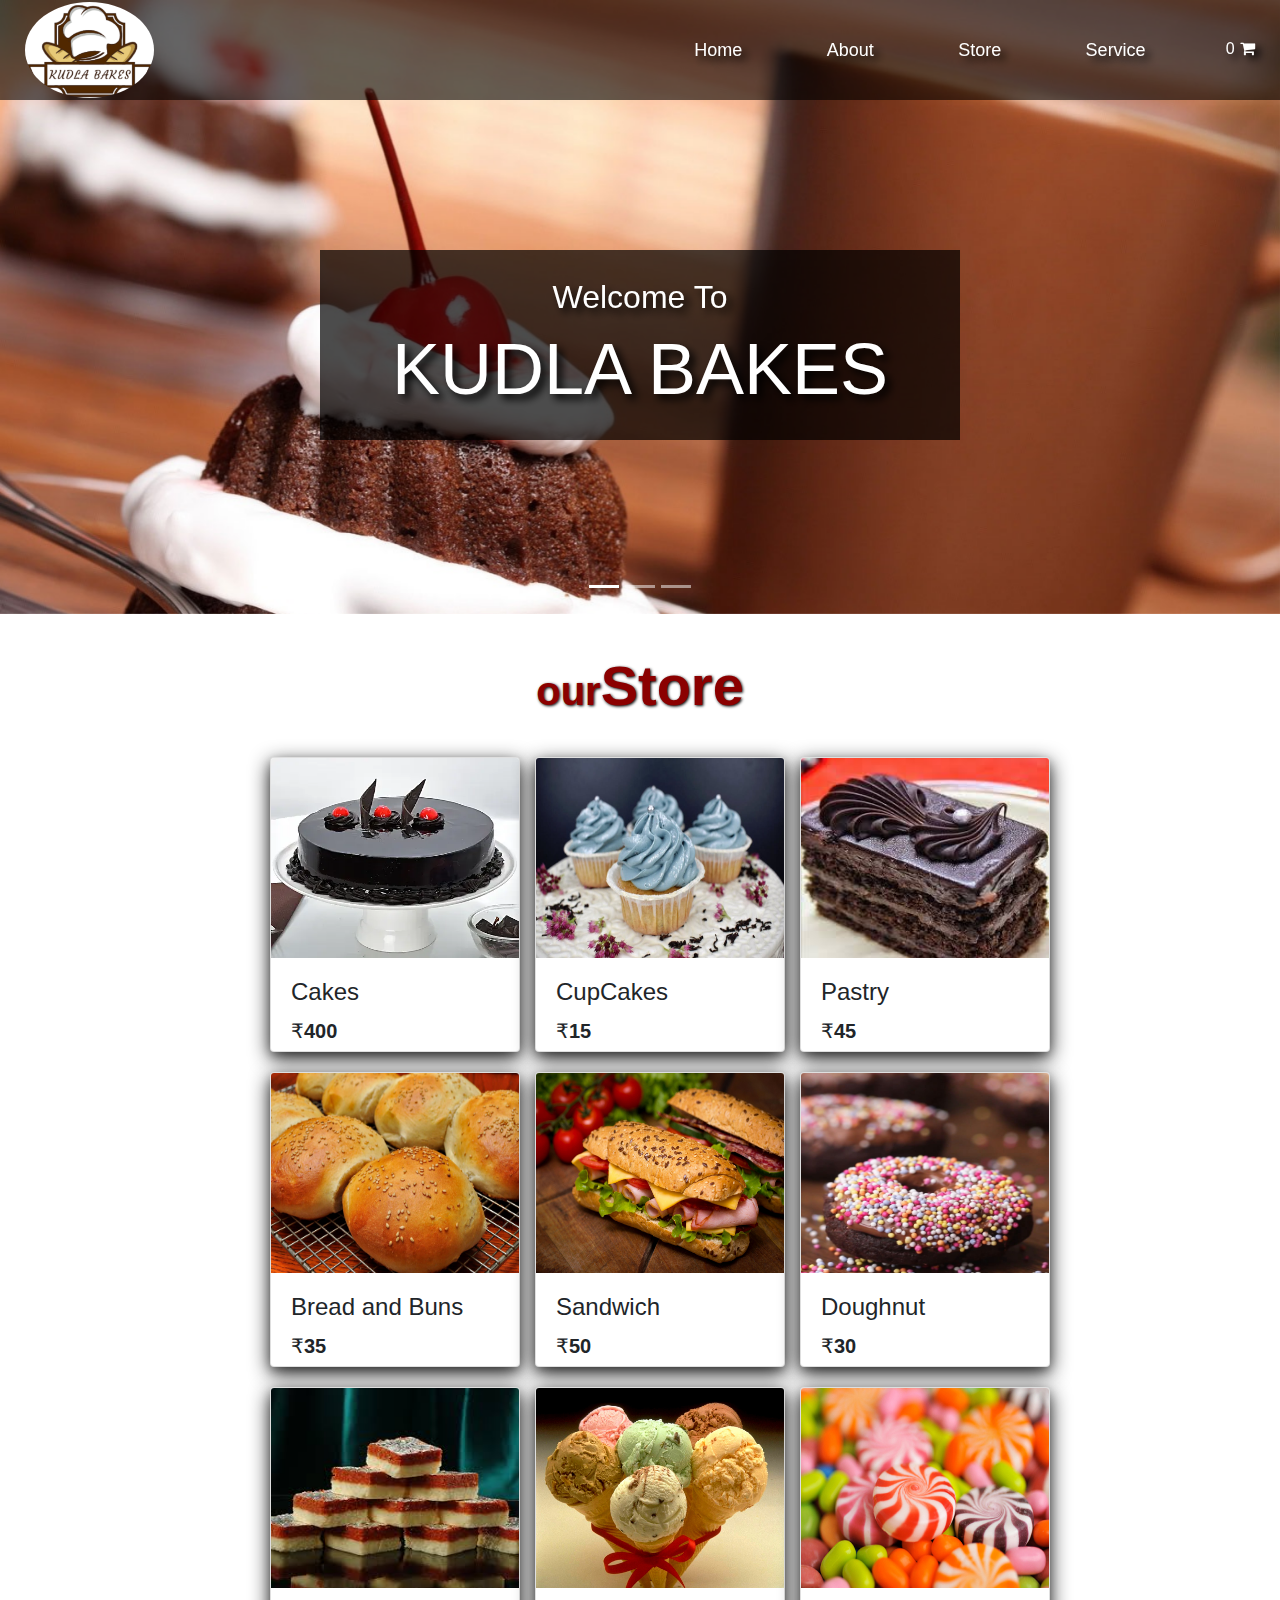
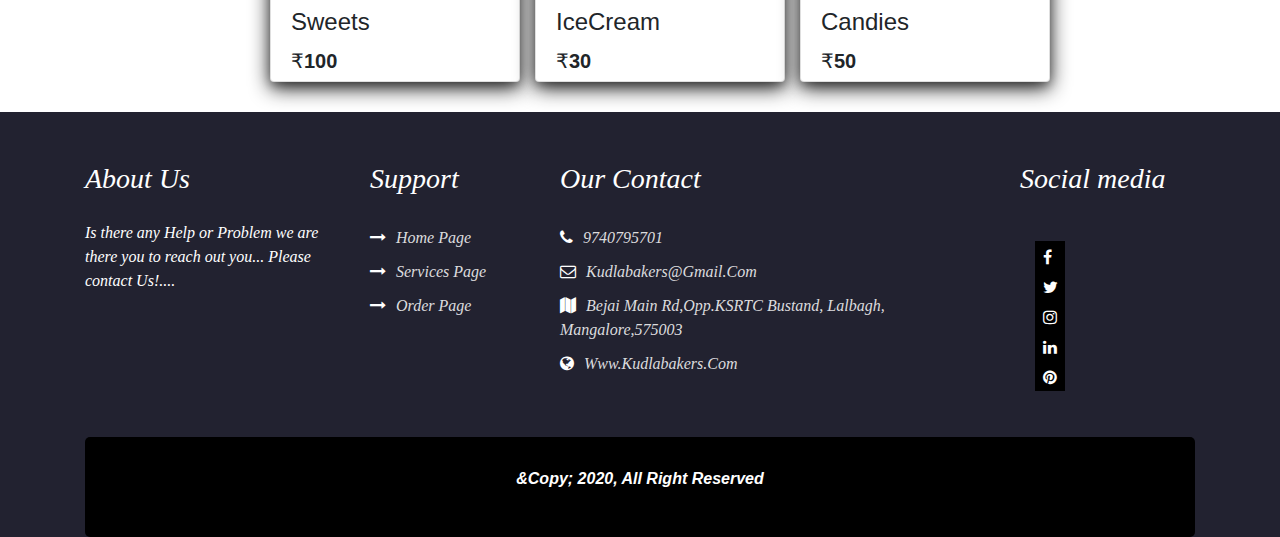
==== index.html @ 856de40d "Update index.html" ====
<!DOCTYPE html>
<html lang="en">
<head>
    <meta charset="UTF-8">
    <meta name="viewport" content="width=device-width, initial-scale=1.0">
    <meta http-equiv="X-UA-Compatible" content="ie=edge">
   <!-- <link rel="stylesheet" href="https://maxcdn.bootstrapcdn.com/bootstrap/4.0.0/css/bootstrap.min.css" >-->
    <link rel="stylesheet" href="https://stackpath.bootstrapcdn.com/bootstrap/4.4.1/css/bootstrap.min.css">
        <link rel="stylesheet" href="https://stackpath.bootstrapcdn.com/font-awesome/4.7.0/css/font-awesome.min.css">
        <link rel="stylesheet" href="  https://cdnjs.cloudflare.com/ajax/libs/animate.css/3.7.2/animate.css">
        
<!-- <link rel="stylesheet" href="style.css">-->
    <link rel="stylesheet" href="css/styles.css" type="text/css">
    <title>FoodCart</title>
</head>
<body>
  

 <div><!--main div-->
         
   <!-- Homepage -->
      <!--carousel slides-->
      <div id="main" class="carousel slide" data-ride="carousel">
        
        <!-- Indicators -->
          <ul class="carousel-indicators">
             <li data-target="#main" data-slide-to="0" class="active"></li>
             <li data-target="#main" data-slide-to="1"></li>
             <li data-target="#main" data-slide-to="2"></li>
         </ul>
        <!--End of Indicator-->

       <!-- The slideshow -->
          <div class="carousel-inner">
              <div class="carousel-item active banner slides bg1"></div>
              <div class="carousel-item banner slides bg2"></div>            
              <div class="carousel-item banner slides bg3"></div>
          </div>
       <!--End of slides-->
     

 
         <!--Header-->
         <div class="col-md-12 navheader"  >
          <header class="header">
            <nav class="navbar navbar-style">
              <div class="container-fluid">
                <div class="navbar-header">
                  <a href=""><img class="logo rounded-circle" src="img/header/Cupcake.png"></a>
                </div>
                <ul class="nav navbar-nav navbar-right navbar-fixed-top">
                  <li><a href="index.html" class="justify-btn">Home</a>
                    <a href="about.html" class="justify-btn" >About</a>
                    <a href="#order" class="justify-btn">Store</a>
                    <a href="service.html" class="justify-btn" >Service</a>
                    <div id="cart-info" class="cart-info " style="float: right;">
                      <p ><span id="item-count" class="justify-cart">0</span><span class="cart-info__icon">&nbsp;<i class="fa fa-shopping-cart" style="padding-right: 10px;"></i></span>
                    </div>
                   </li>
                </ul>
              </div>
            </nav>
          </header>
    </div>
 <!--end of Header-->

       <!--carousel capption-->
          <div class="main-text col-md-12"  >
                <h1><small>Welcome  To </small></h1>
              <h3 class="display-3">KUDLA BAKES</h3>
          </div>
       <!--end of carousel caption-->

      </div>
   <!--End of carousel-->
   <!-- Cart-->
<div id="carti" class="carti" >
    
    
    <!-- cart total -->
    <div class="cart-total-container d-flex justify-content-around text-capitalize mt-5" >
    <h5>Total</h5>
    <h5> ₹ <strong id="cart-total" class="font-weight-bold">0.00</strong> </h5>
    </div>
    <!--end cart total -->
    <!-- cart buttons -->
    <div class="cart-buttons-container mt-3 d-flex justify-content-between">
    <a href="#" id="clear-cart" class="btn btn-outline-secondary btn-black text-uppercase">clear cart</a>
    <a href="#" class="btn btn-outline-secondary text-uppercase btn-pink">checkout</a>
    </div>
    <!--end of  cart buttons -->

</div>
<!-- End Cart-->
 <!--Homepage Ends-->

 <div class="container-fluid" id="order">
    <h1 class="bodyTxt">our<strong class="display-4 bodyTxt">Store</strong></h1><!--head-->               
   <div class="row justify"><!--service buttons-->
           <!-- <div class="justify-btn"><a href="#" class="btn btn-outline-dark text-uppercase ">all</a></div>
           <div class="justify-btn"><a href="#" class="btn btn-outline-dark text-uppercase ">Cakes</a></div>
           <div class="justify-btn"><a href="#" class="btn btn-outline-dark text-uppercase ">CupCakes</a></div>
           <div class="justify-btn"><a href="#" class="btn btn-outline-dark text-uppercase ">Sweets</a></div>
           <div class="justify-btn"><a href="#" class="btn btn-outline-dark text-uppercase ">Doughnuts</a></div> -->
   </div><!--end of service buttons-->
    
   <div class="justify-card ">
   <!--service cards Row 1-->
   <div class="row cardRow ">
       <div class="col-sm-4"><!--card 1-->
       <div class="card cardSize" data-toggle="modal" data-target="#cake">
           <img class="card-img-top card-img-size" src="img/truffle.jpg" alt="Card image">
           <div class="card-body">
             <h4 class="card-title">Cakes</h4>
             
             <h5 class="store-item-value">₹<strong id="store-item-price" class="font-weight-bold">400</strong></h5>
             <!-- <span class="btn store-item-icon" style="font-size:36px"> 
                <i class="fa fa-shopping-cart"></i>
              </span> -->
            </div>
         </div>
       </div>
       
       <div class="col-sm-4"><!--card 2-->
           <div class="card cardSize" data-toggle="modal" data-target="#cupcake">
               <img class="card-img-top card-img-size" src="img/cupcake.jpeg" alt="Card image">
               <div class="card-body">
                 <h4 class="card-title">CupCakes</h4>
                 <h5 class="store-item-value">₹<strong id="store-item-price" class="font-weight-bold">15</strong></h5>
                 <!-- <span class="btn store-item-icon" style="font-size:36px"> 
                    <i class="fa fa-shopping-cart"></i>
                  </span> -->
               </div>
             </div>
           </div>

           <div class="col-sm-4"><!--card 3-->
               <div class="card cardSize" data-toggle="modal" data-target="#pastry" >
                   <img class="card-img-top card-img-size" src="img/pastry.jpg" alt="Card image">
                   <div class="card-body">
                     <h4 class="card-title">Pastry</h4>
                     <h5 class="store-item-value">₹<strong id="store-item-price" class="font-weight-bold">45</strong></h5>
                     <!-- <span class="store-item-icon" style="font-size:36px"> 
                        <i class="fa fa-shopping-cart"></i>
                      </span> -->
                    </div>
                 </div>
               </div>

     </div><!--end of 1 st row -->
   
     <div class="row cardRow"><!--second Row-->
       <div class="col-sm-4"><!--card 1-->
       <div class="card cardSize" data-toggle="modal" data-target="#bread">
           <img class="card-img-top card-img-size" src="img/bread.jpg" alt="Card image">
           <div class="card-body">
             <h4 class="card-title">Bread and Buns</h4>
             <h5 class="store-item-value">₹<strong id="store-item-price" class="font-weight-bold">35</strong></h5>
             <!-- <span class="store-item-icon" style="font-size:36px"> 
                <i class="fa fa-shopping-cart"></i>
              </span> -->
            </div>
         </div>
       </div>
       
       <div class="col-sm-4"><!--card 2-->
           <div class="card cardSize" data-toggle="modal" data-target="#sandwich">
               <img class="card-img-top card-img-size" src="img/sandwich.jpg" alt="Card image" >
               <div class="card-body">
                 <h4 class="card-title">Sandwich</h4>
                 <h5 class="store-item-value">₹<strong id="store-item-price" class="font-weight-bold">50</strong></h5>
                 <!-- <span class="store-item-icon" style="font-size:36px"> 
                    <i class="fa fa-shopping-cart"></i>
                  </span> -->
               </div>
             </div>
           </div>

           <div class="col-sm-4"><!--card 3-->
               <div class="card cardSize" data-toggle="modal" data-target="#doughnut">
                   <img class="card-img-top card-img-size" src="img/Doughnut.jpg" alt="Card image">
                   <div class="card-body">
                     <h4 class="card-title">Doughnut</h4>
                     <h5 class="store-item-value">₹<strong id="store-item-price" class="font-weight-bold">30</strong></h5>
                     <!-- <span class="store-item-icon" style="font-size:36px"> 
                        <i class="fa fa-shopping-cart"></i>
                      </span> -->
                    </div>
                 </div>
               </div>

     </div><!--end of second row -->

     <div class="row cardRow"><!--Third Row-->
       <div class="col-sm-4 " ><!--card 1-->
       <div class="card cardSize" data-toggle="modal" data-target="#sweet">
           <img class="card-img-top card-img-size" src="img/sweet.jpg" alt="Card image">
           <div class="card-body">
             <h4 class="card-title">Sweets</h4>
             <h5 class="store-item-value">₹<strong id="store-item-price" class="font-weight-bold">100</strong></h5>
             <!-- <span class="store-item-icon" style="font-size:36px"> 
                <i class="fa fa-shopping-cart"></i>
              </span> -->
            </div>
         </div>
       </div>
       
       <div class="col-sm-4"><!--card 2-->
           <div class="card cardSize" data-toggle="modal" data-target="#icecream">
               <img class="card-img-top card-img-size" src="img/icecream.jpg" alt="Card image" >
               <div class="card-body">
                 <h4 class="card-title">IceCream</h4>
                 <h5 class="store-item-value">₹<strong id="store-item-price" class="font-weight-bold">30</strong></h5>
                 <!-- <span class="store-item-icon" style="font-size:36px"> 
                    <i class="fa fa-shopping-cart"></i>
                  </span> -->
               </div>
             </div>
           </div>

           <div class="col-sm-4"><!--card 3-->
               <div class="card cardSize" data-toggle="modal" data-target="#candy">
                   <img class="card-img-top card-img-size" src="img/candy.jpg" alt="Card image">
                   <div class="card-body">
                     <h4 class="card-title">Candies</h4>
                     <h5 class="store-item-value">₹<strong id="store-item-price" class="font-weight-bold">50</strong></h5>
                     <!-- <span class="store-item-icon" style="font-size:36px"> 
                        <i class="fa fa-shopping-cart"></i>
                      </span> -->
                    </div>
                 </div>
               </div>

     </div><!--end of third row -->

   </div> <!--Cards main div-->
</div>
        
 
  <!--Popup Models-->
 <!-- The Modal Cacke-->
 <div class="modal" id="cake">
    <div class="modal-dialog">
     <div class="modal-content">
     
       <!-- Modal Header -->
       <div class="modal-header">
         <h4 class="modal-title">Cakes</h4>
         <button type="button" class="close" data-dismiss="modal">&times;</button>
       </div>
       
       <!-- Modal body -->
       <div class="modal-body">
        
        <div class="split right">
           
          <div class="centered">
            
                <img src="img/truffle.jpg" id="one">
            
            <h4 class="card-title">Cakes</h4>
            <h5 class="store-item-value">₹<strong id="" class="font-weight-bold store-item-price">400</strong></h5>
            <div><b id="desc">Descriptions:</b><br><br>
                 <b>Product Details:</b><br>
                   <b>Cake Flavour-</b> Truffle<br>
                         <b>Shape- </b>Round<br>
                       <b>Serves- </b>4-6 People<br>
                     <b>Size- </b>6 inches in Diameter<br><br><br>
                     <b id="note">Please Note:</b>
 
                       The cake stand, cutlery & accessories used in the image are only for representation purposes. They are not delivered with the cake.
                         This cake is hand delivered in a good quality cardboard box.
                 <br><br>
                     <b>AVAILABILITY:</b><br> In stock
                 <br><br>
                 </div>
            <button id="cart" class="btn btn-info btn-block">Add to Cart   <i class="fa fa-shopping-cart" id="shopping"></i>    
                   </button><br>
 
 
             </div>
         </div>
       </div>
       
       <!-- Modal footer -->
       <div class="modal-footer">
         <button type="button" class="btn btn-danger" data-dismiss="modal">Close</button>
       </div>
       
     </div>
   </div>
 </div>
 <!--Model Cake ends-->        
 
 <!-- The Modal cupCacke-->
 <div class="modal" id="cupcake">
   <div class="modal-dialog">
     <div class="modal-content">
     
       <!-- Modal Header -->
       <div class="modal-header">
         <h4 class="modal-title">Cakes</h4>
         <button type="button" class="close" data-dismiss="modal">&times;</button>
       </div>
       
       <!-- Modal body -->
       <div class="modal-body">
         
                <div class="split right">
                   <div class="centered">
                    <img src="img/cupcake.jpeg" id="one">
                    <h4 class="card-title">CupCakes</h4>
                    <h5 class="store-item-value">₹<strong id="store-item-price" class="font-weight-bold">15</strong></h5>
                    <b id="desc">Descriptions:</b><br><br>
                       <b>Product Details:</b><br>
                       <b> Flavour-</b> Chocolate<br>
                       <b>Type of Cupcakes- </b>Cream<br>
                       <b>Quantity- </b>6 Cupcakes<br>
                       <b>Shape- </b>Round
                      
                       <br><br>
                       <b>AVAILABILITY:</b><br> In stock
                       <br><br>
                        <button id="cart" class="btn btn-info btn-block">Add to Cart   <i class="fa fa-shopping-cart" id="shopping"></i>    
                       </button><br>
                 </div>
               </div>
       </div>
       <!-- Modal footer -->
       <div class="modal-footer">
         <button type="button" class="btn btn-danger" data-dismiss="modal">Close</button>
       </div>
       
     </div>
   </div>
 </div>
 <!--cupCake Model ends-->  
 
 <!-- The Modal pastry-->
 <div class="modal" id="pastry">
   <div class="modal-dialog">
    <div class="modal-content">
    
      <!-- Modal Header -->
      <div class="modal-header">
        <h4 class="modal-title">PASTRY</h4>
        <button type="button" class="close" data-dismiss="modal">&times;</button>
      </div>
      
      <!-- Modal body -->
      <div class="modal-body">
               <div class="centered">
                   
                </div>
                <div class="split right">
                   <div class="centered">
                    <img src="img/pastry.jpg" id="one">
                    <h4 class="card-title">Pastry</h4>
                    <h5 class="store-item-value">₹<strong id="store-item-price" class="font-weight-bold">45</strong></h5>
                    <b id="desc">Descriptions:</b><br><br>
                       <b>Product Details:</b><br>
                       <b> Flavour-</b> Chocolate<br>
 
 
 
                       <b id="note">Please Note:</b>
 
                       The cake stand, cutlery & accessories used in the image are only for representation purposes. They are not delivered with the cake.
                       This cake is hand delivered in a good quality cardboard box.
                       <br><br>
                       <b>AVAILABILITY:</b><br> In stock
                       <br><br>
                        <button id="cart" class="btn btn-info btn-block" >Add to Cart   <i class="fa fa-shopping-cart" id="shopping"></i>    
                       </button><br>
                 </div>
               </div>
         </div>
      
      <!-- Modal footer -->
      <div class="modal-footer">
        <button type="button" class="btn btn-danger" data-dismiss="modal">Close</button>
      </div>
      
    </div>
  </div>
 </div>
 <!--Model pastry ends-->     
 
 <!-- The Modal bread-->
 <div class="modal" id="bread">
   <div class="modal-dialog">
    <div class="modal-content">
    
      <!-- Modal Header -->
      <div class="modal-header">
        <h4 class="modal-title">Bread and Bun</h4>
        <button type="button" class="close" data-dismiss="modal">&times;</button>
      </div>
      
      <!-- Modal body -->
      <div class="modal-body">
     
        <div class="split right">
           <div class="centered">
             
             <img src="img/bread.jpg" id="one">
                  <h4 class="card-title">Bread and Buns</h4>
             <h5 class="store-item-value">₹<strong id="store-item-price" class="font-weight-bold">35</strong></h5>
                <b id="desc">Descriptions:</b><br><br>
                 <b>Product Details:</b><br></p>
 
                  <p>Soft, vaguely sweet and golden-yellow from the butter and egg, these simple buns are perfect for burgers, but also fine for any kind of sandwich.</p>
                 <br><br>
                 <b>AVAILABILITY:</b><br> In stock
                 <br><br>
                  <button id="cart" class="btn btn-info btn-block" >Add to Cart   <i class="fa fa-shopping-cart" id="shopping"></i>    
                 </button><br>
 
 
             </div>
         </div>
      </div>
      
      <!-- Modal footer -->
      <div class="modal-footer">
        <button type="button" class="btn btn-danger" data-dismiss="modal">Close</button>
      </div>
      
    </div>
  </div>
 </div>
 <!--Model Bread ends-->     
 
 <!-- The Modal Sandwich-->
 <div class="modal" id="sandwich">
   <div class="modal-dialog">
    <div class="modal-content">
    
      <!-- Modal Header -->
      <div class="modal-header">
        <h4 class="modal-title">Sandwich</h4>
        <button type="button" class="close" data-dismiss="modal">&times;</button>
      </div>
      
      <!-- Modal body -->
      <div class="modal-body">
     
        <div class="split right">
           <div class="centered">
            <img src="img/sandwich.jpg" id="one">
            <h4 class="card-title">Sandwich</h4>
                 <h5 class="store-item-value">₹<strong id="store-item-price" class="font-weight-bold">50</strong></h5>
        
            <b id="desc">Descriptions:</b><br><br>
                     <b>Product Details:</b><br>
                     
                     It can be made on a griddle or tawa. It is more healthier because it contains chees and vegitables.
                     <br><br>
                     <b>AVAILABILITY:</b><br> In stock
                     <br><br>
                      <button id="cart" class="btn btn-info btn-block">Add to Cart   <i class="fa fa-shopping-cart" id="shopping"></i>    
                     </button><br>
 
             </div>
           </div>
         </div>
      
      <!-- Modal footer -->
      <div class="modal-footer">
        <button type="button" class="btn btn-danger" data-dismiss="modal">Close</button>
      </div>
      
    </div>
  </div>
 </div>
 <!--Model sandwich ends-->     
 
 <!-- The Modal Doughnut-->
 <div class="modal" id="doughnut">
   <div class="modal-dialog">
    <div class="modal-content">
    
      <!-- Modal Header -->
      <div class="modal-header">
        <h4 class="modal-title">Doughnuts</h4>
        <button type="button" class="close" data-dismiss="modal">&times;</button>
      </div>
      
      <!-- Modal body -->
      <div class="modal-body">
       
        <div class="split right">
             <div class="centered">
                <img src="img/Doughnut.jpg" id="one">
                <h4 class="card-title">Doughnut</h4>
                     <h5 class="store-item-value">₹<strong id="store-item-price" class="font-weight-bold">30</strong></h5>
 <p><b id="desc">Descriptions:</b><br><br>
                     <b>Product Details:</b><br>
                     <p>It is delicious</p>
                       <b>Ingredients</b><br>
                       1 cup all-purpose flour ((spooned & leveled))<br>
                       1/4 cup unsweetened cocoa powder<br>
                       1/2 teaspoon baking soda<br>
                       1/8 teaspoon salt<br>
                       1/2 cup buttermilk<br>
                     <br><br>
                     <b>AVAILABILITY:</b><br> In stock
                     <br><br>
                      <button id="cart" class="btn btn-info btn-block">Add to Cart   <i class="fa fa-shopping-cart" id="shopping"></i>    
                     </button><br>
 
 
               </div>
             </div>
         </div>
      
      <!-- Modal footer -->
      <div class="modal-footer">
        <button type="button" class="btn btn-danger" data-dismiss="modal">Close</button>
      </div>
      
    </div>
  </div>
 </div>
 <!--Model Dougnut ends-->   
 
 <!-- The Modal Sweets-->
 <div class="modal" id="sweet">
   <div class="modal-dialog">
    <div class="modal-content">
    
      <!-- Modal Header -->
      <div class="modal-header">
        <h4 class="modal-title">Sweets</h4>
        <button type="button" class="close" data-dismiss="modal">&times;</button>
      </div>
      
      <!-- Modal body -->
      <div class="modal-body">
      
        <div class="split right">
               <div class="centered">
                <img src="img/sweet.jpg" id="one">
                <h4 class="card-title">Sweets</h4>
             <h5 class="store-item-value">₹<strong id="store-item-price" class="font-weight-bold">100</strong></h5>
<b id="desc">Descriptions:</b><br><br>
                     <p>  <b>Product Details:</b><br>
                       <p>It is a delicious food<br>
                         <b>Shape-</b>diamond<br>
                         <b>pieces-</b>15/kg<br></p>
                       <b>Ingredience:</b><br>
                         cashew nuts<br>
                          whole-milk powder<br>
                          cardamom powder<br>
                          granulated sugar<br>
                         water<br>
                          ghee</p>
                       <br><br>
                       <b>AVAILABILITY:</b><br> In stock
                       <br><br>
                        <button id="cart" class="btn btn-info btn-block">Add to Cart   <i class="fa fa-shopping-cart" id="shopping"></i>    
                       </button><br>
               </div>
             </div>
        </div>
      
      <!-- Modal footer -->
      <div class="modal-footer">
        <button type="button" class="btn btn-danger" data-dismiss="modal">Close</button>
      </div>
      
    </div>
  </div>
 </div>
 <!--Model Sweets ends-->   
 
 <!-- The Modal IceCream-->
 <div class="modal" id="icecream">
   <div class="modal-dialog">
    <div class="modal-content">
    
      <!-- Modal Header -->
      <div class="modal-header">
        <h4 class="modal-title">IceCream</h4>
        <button type="button" class="close" data-dismiss="modal">&times;</button>
      </div>
      
      <!-- Modal body -->
      <div class="modal-body">
    
        <div class="split right">
             <div class="centered">
                <img src="img/icecream.jpg" id="one">

                <h4 class="card-title">IceCream</h4>
                <h5 class="store-item-value">₹<strong id="store-item-price" class="font-weight-bold">30</strong></h5>
                <b id="desc">Descriptions:</b><br><br>
                     <b>Product Details:</b><br><br>
                     <b>Flavour-</b> multi<br>
                     <b>pack of-</b>6
                     <br><br>
                     <b>AVAILABILITY:</b><br> In stock
                     <br><br>
                      <button id="cart" class="btn btn-info btn-block">Add to Cart   <i class="fa fa-shopping-cart" id="shopping"></i>    
                     </button><br>
               </div>
             </div>
        </div>
                  
      <!-- Modal footer -->
      <div class="modal-footer">
        <button type="button" class="btn btn-danger" data-dismiss="modal">Close</button>
      </div>
      
    </div>
  </div>
 </div>
 <!--Model IceCream ends-->  
 
 <!-- The Modal Candies-->
 <div class="modal" id="candy">
   <div class="modal-dialog">
    <div class="modal-content">
    
      <!-- Modal Header -->
      <div class="modal-header">
        <h4 class="modal-title">Candies</h4>
        <button type="button" class="close" data-dismiss="modal">&times;</button>
      </div>
      
      <!-- Modal body -->
      <div class="modal-body">
       
                <div class="split right">
                   <div class="centered">
                    <img src="img/candy.jpg" id="one">
                    <h4 class="card-title">Candies</h4>
                    <h5 class="store-item-value">₹<strong id="store-item-price" class="font-weight-bold">50</strong></h5>
<b id="desc">Descriptions:</b><br><br>
                           <b>Product Details:</b><br>
                           <b> Flavour-</b> multi<br>
                           <b>Shape- </b>Round<br>
                           
                           <br><br>
                           <b>AVAILABILITY:</b><br> In stock
                           <br><br>
                            <button id="cart" class="btn btn-info btn-block" >Add to Cart   <i class="fa fa-shopping-cart" id="shopping"></i>    
                           </button><br>
                     </div>
                   </div>
             </div>
      
      <!-- Modal footer -->
      <div class="modal-footer">
        <button type="button" class="btn btn-danger" data-dismiss="modal">Close</button>
      </div>
      
    </div>
  </div>
 </div>
 <!--Model Candies ends-->   
 
</div><!--end of main div  -->
<!-- Footer  -->
<footer style="background-image: url(img/sbg1.png);">
  <div id="footer-area" style="background-color:rgb(34, 34, 48)">
      <div class="container" >
          <div class="row">
              <div class="col-md-3 col-sm-6">
                  <div class="single-footer">
                      <h3>About Us</h3>
                     <p>Is there any Help or Problem we are there you to reach out you... Please contact Us!....</p>  
                     <!-- <ul class="footer-social list-inline">
                         <li><a href=""><i class="fa fa-facebook"></i></a> </li>
                         <li> <a href=""><i class="fa fa-twitter"></i></a> </li>
                         <li> <a href=""><i class="fa fa-instagram"></i></a> </li>
                         <li><a href=""><i class="fa fa-linkedin"></i></a></li>
                        <li> <a href=""><i class="fa fa-pinterest"></i></a> </li>
                     </ul> -->
                  </div>
              </div>
              <div class="col-md-2 col-sm-6">
                  <div class="single-footer">
                      <h3>Support</h3>
                      <ul  class="link-area">
                          <li>
                              <a href=""><i class="fa fa-long-arrow-right"></i>Home Page</a>
                          </li>
                          <li>
                              <a href=""><i class="fa fa-long-arrow-right"></i>Services Page</a>
                          </li>
                          <li>
                              <a href=""><i class="fa fa-long-arrow-right"></i>Order Page</a>
                          </li>
                          <!-- <li>
                              <a href=""><i class="fa fa-long-arrow-right"></i>Product Page</a>
                          </li> -->

                      </ul>
                  </div>
              </div>
             

              <div class="col-md-5 col-sm-6 single-footer">
                  <h3>Our Contact </h3>
                  <ul  class="link-area">
                      <li>
                          <a href=""><i class="fa fa-phone"></i>9740795701</a>
                      </li>
                      <li>
                          <a href=""><i class="fa fa-envelope-o"></i>kudlabakers@gmail.com</a>
                      </li>
                      <li>
                          <a href=""><i class="fa fa-map"></i>Bejai Main Rd,opp.KSRTC Bustand, Lalbagh, Mangalore,575003</a>
                      </li>
                      <li>
                          <a href=""><i class="fa fa-globe"></i>www.kudlabakers.com</a>
                      </li>
                      </ul>
                    
              </div>
              <div class="col-md-2 single-footer">
                  <div class="row "><h3>Social media</h3></div>
                <ul class="footer-social list-inline">
                    <li><a href=""><i class="fa fa-facebook"></i></a> </li>
                    <li> <a href=""><i class="fa fa-twitter"></i></a> </li>
                    <li> <a href=""><i class="fa fa-instagram"></i></a> </li>
                    <li><a href=""><i class="fa fa-linkedin"></i></a></li>
                   <li> <a href=""><i class="fa fa-pinterest"></i></a> </li>
                </ul>
              </div>
              
          </div>

      </div>
      <div class="container">
        <div class="row">
            <div class="col-md-12">
                <div class="copyright-area text-center">
                    <p>&Copy; 2020, All Right Reserved</p>
                </div>
            </div>
        </div>
    </div>
  </div>
 
</footer>
</body>

<!--Scripts-->
<script src="js/app.js"></script>
<script src="https://ajax.googleapis.com/ajax/libs/jquery/3.4.1/jquery.min.js"></script>
<script src="https://cdnjs.cloudflare.com/ajax/libs/popper.js/1.16.0/umd/popper.min.js"></script>
<script src="https://maxcdn.bootstrapcdn.com/bootstrap/4.4.1/js/bootstrap.min.js"></script>
<!--End of Script-->
</html>
---- css/styles.css ----
.header
*{
    margin: 0;
    padding: 0;
}
/* .header
{
    height: 100vh;
} */

.navheader
{
  text-align: center;
  font-family: Comic, cursive, sans-serif;
  position: absolute;
  top: 0px;
  width: 100%;
  color: #FFF;
  text-shadow: 5px 5px 8px black;
  background-color: rgba(0, 0, 0, 0.6);
  padding-top: 0px;
  padding-bottom: 0px;

}

.nav-text{
  color: #FFF;
}
/* .navbar-style
{
    box-shadow: 0 5px 10px #efefef;
    background-color: rgba(0, 0, 0,0.5);;
    font-style: italic;
    font-size: large;
} */
.logo
{
    height: 100px;
    padding: 2px 10px;
    
}
.nav li a{
    text-decoration: none;
    color:white;
    font-size: large;
}
.nav li :hover{
    color: plum;
}
.cart-info p{

    color:white;
}

/* Cart  */
.carti {
    position: absolute;
    min-height: 10rem;
    background: var(--mainWhite);
    top: 4.5rem;
    right: 0;
    transition: all 0.3s ease-in-out;
    background: rgba(250, 250, 250, 0.9);
    width: 0;
    overflow: hidden;
  }
  .show-cart {
    width: 18rem;
    padding: 2rem 1.5rem;
    transform: rotateY(-360deg);
  }
  .cart-item {
    transition: all 2s ease-in-out;
  }
  /* End cart */
  /* cart item */
.cart-item-remove {
    color: var(--mainPink);
    transition: all 1s ease-in-out;
  }
  .cart-item-remove:hover {
    transform: scale(1.1);
    color: var(--mainBlack);
  }
  #cart-item-price {
    font-size: 0.8rem;
  }
  /* cart item */
  /* cart buttons */
.btn-pink {
    color: var(--mainPink) !important;
    border-color: var(--mainPink) !important;
  }
  .btn-black {
    color: var(--mainBlack) !important;
    border-color: var(--mainBlack) !important;
  }
  .btn-black:hover {
    color: var(--mainPink) !important;
    background: var(--mainBlack) !important;
  }
  .btn-pink:hover {
    background: var(--mainPink) !important;
    color: var(--mainBlack) !important;
  }
  /* End btn */

 /* Home Landing */
.bg1
{
  background-image: url(../img/bg1.jpg);
}
.bg2
{
    background-image: url(../img/bg2.jpg);
}
.bg3
{
    background-image: url(../img/5.jpg);
    
}
.slides{
    background-repeat: no-repeat;
    background-size: 100%;
    background-attachment: fixed;
    background-position: center;
    background-size: cover;
    padding-top: 8%;
    padding-left: 30%;
    padding-bottom: 40%;
 }
#txt
{
    position: sticky;
}
.main-text
{
  text-align: center;
  font-family: Comic, cursive, sans-serif;
  position: absolute;
  top: 250px;
  width: 50%;
  color: #FFF;
  text-shadow: 5px 5px 8px black;
  background-color: rgba(0, 0, 0,0.7);
  padding-top: 20px;
  padding-bottom: 20px;
  margin-left: 25%;
  
}
.text
{    text-align: center;
    font-family: Comic, cursive, sans-serif;
    color: #FFF;
}
.bodyTxt
{
  font-weight: 700;
  padding-top: 3%;
  text-align: center;
  font-family: Comic, cursive, sans-serif;
  color:darkred;
  text-shadow: 1px 1px 3px black
}

.justify-btn
{
 padding-left: 40px;
 padding-right: 40px;
 padding-bottom: 30px;
 padding-top: 30px;
}
.justify-cart
{
  padding-left: 40px;
  padding-right: 1px;
  padding-bottom: 30px;
  padding-top: 30px;
}
.justify
{
       margin-left: 20%;
       page-break-after: 20%;
}
.justify-card
{
    margin-left: 18%;
    margin-right:16%;
    padding:20px;
    padding-left: 20px;
    
   /* background-color: rgba(0, 0, 0,0.2); */
}
.leftAlign
{
  text-align: right;
} 
.cardRow
{
    padding: 10px;
}
.store
{
    background-image: url(../img/sbg2.jpg);
    background-repeat: no-repeat;
    background-size: 100%;
    background-attachment: fixed;
    background-position: center;
    background-size: cover;
}
.cardSize
{
    width:250px;
    height: 295px;
  box-shadow: 0 4px 8px 0 rgba(0, 0, 0, 0.2), 0 6px 20px 0 rgba(0, 0, 0, 0.9);
  
}

.cardSize:hover {   
    -webkit-transform: scale(1.1); /* Safari 3-8 */
    
  }
  
.card-img-size
{
    height: 200px;
}
t{
    border: none;
    outline: 0;
    display: inline-block;
    padding: 8px;
    color: white;
    background-color: #000;
    text-align: center;
    cursor: pointer;
    width: 100%;
    font-size: 18px;
  }
  #one{
    width:50%;
    height:50%;
  }
  #shopping{
    color: white;
  }
  #desc{
  text-align: center;
    font-family: sans-serif;
    font-style: bold-italic;
    font-size: 24px;
  }
  #note{
      justify-content: left;
  }
/* card */
.store-item-icon {
    position: absolute;
    bottom: 0;
    right: 0;
    padding: 0.75rem;
    
   
    transform: translate(5%, 10%);
  }
  
  .store-item-icon:hover {
    color: var(--mainWhite);
  }

// footer

#footer-area{
    padding:90px 0 60px 0;
    background: #fff;
}

.footer-social{
    margin-top:20px;

}
.single-footer h3{
    margin-top: 50px;
    font-style: oblique;
    font-weight: 500;
    margin-bottom: 25px;
    color:#fff;
    font-family: merienda;
}
.single-footer  p{
    font-style: oblique;
    color: #fff;
    font-family: merienda;
    margin-right: 10px;
}
.link-area li{
    font-style: oblique;
    padding:5px 5px 5px 0;
    list-style: none;
    


}
.link-area li a{
    text-decoration: none;
    text-transform:capitalize;
    color: rgba(255, 255, 255, 0.856);
    font-family: merienda;
}

.link-area li a i{
margin-right: 10px;
color:#fff;
}
.link-area{
    padding: 0;
}
.single-footer p{
    font-family: merienda;
}
.footer-social li a{
    width: 30px;
    height: 30px;
    display: inline-block;
    background: #000;
    
}
.footer-social li a i{
    color:#fff;
    padding: 8px;
}
.copyright-area{
    background: #000;
    padding: 30px 0;
    border-radius: 5px;
    margin-top: 30px;

}
.copyright-area p{
    font-style: oblique;
    font-weight: 600;
    color:#fff;

}
#footer-area ul li a:hover{
    color: palevioletred;
}
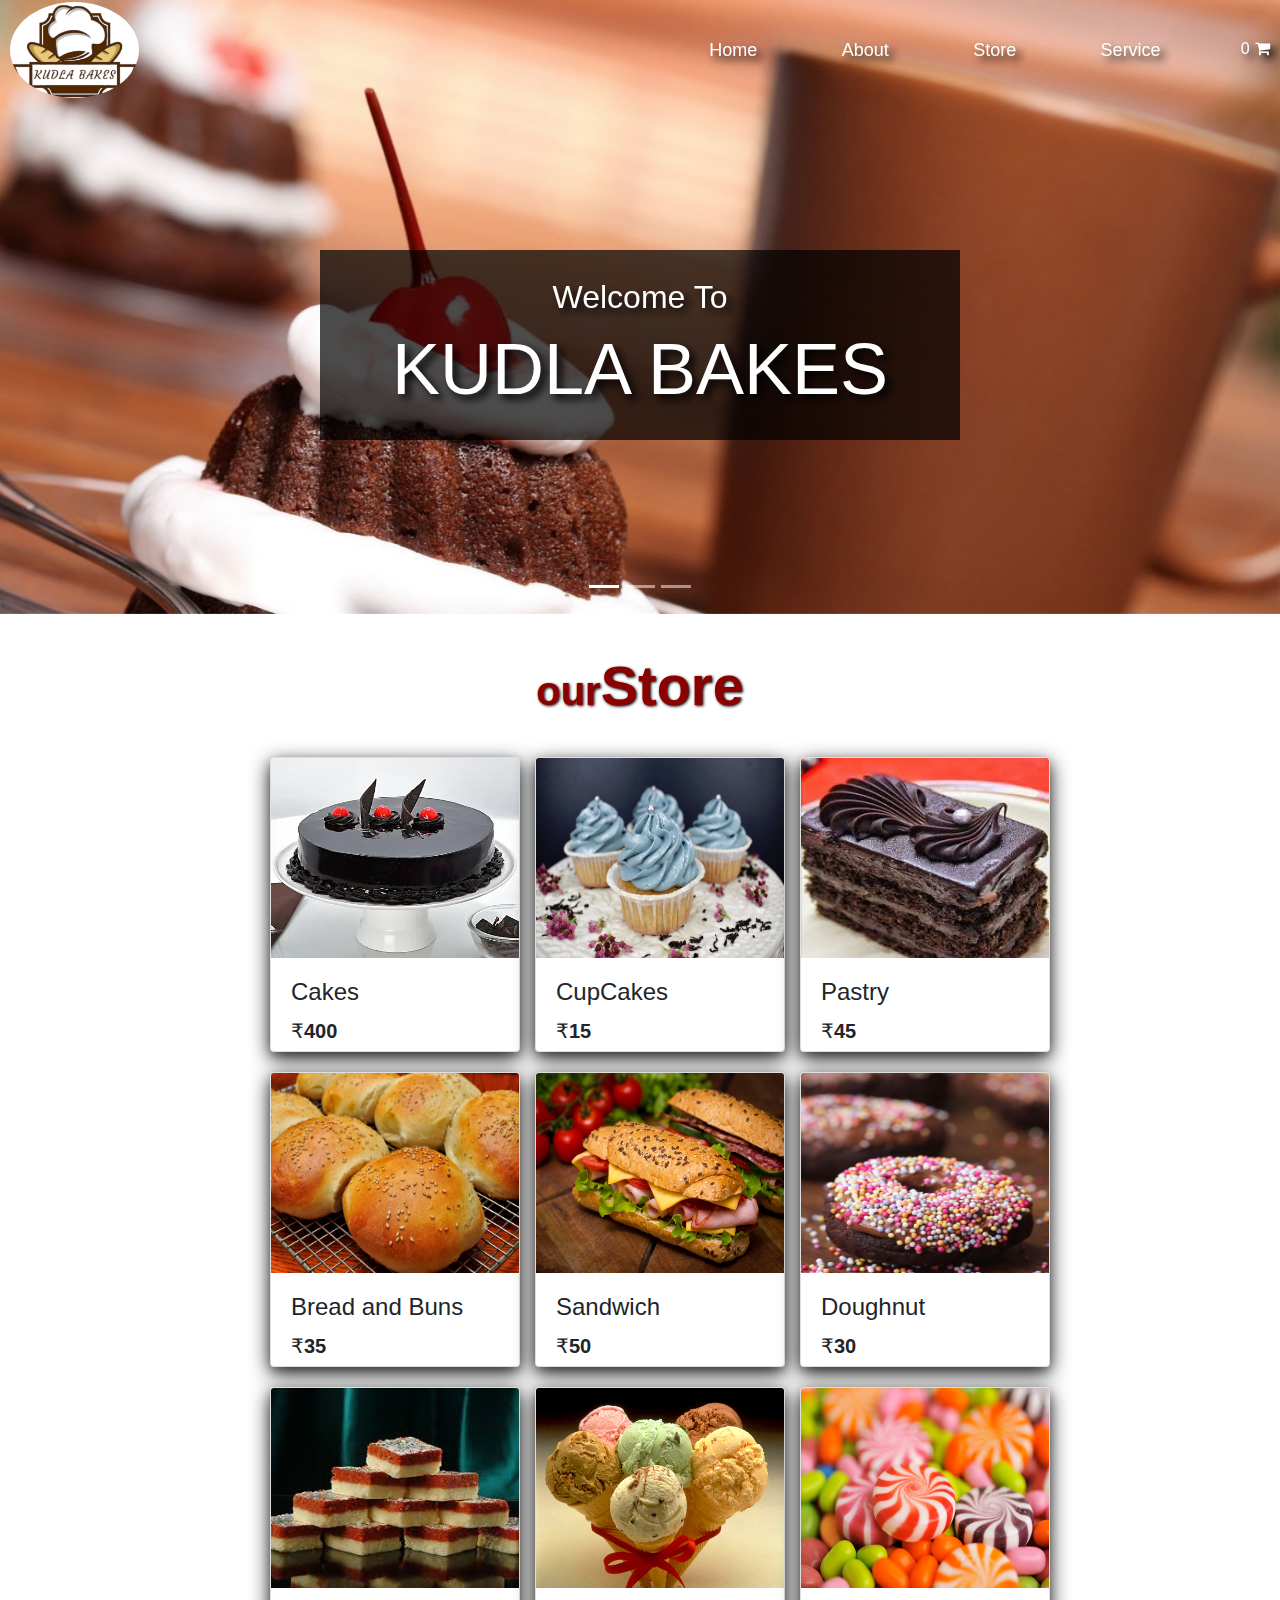
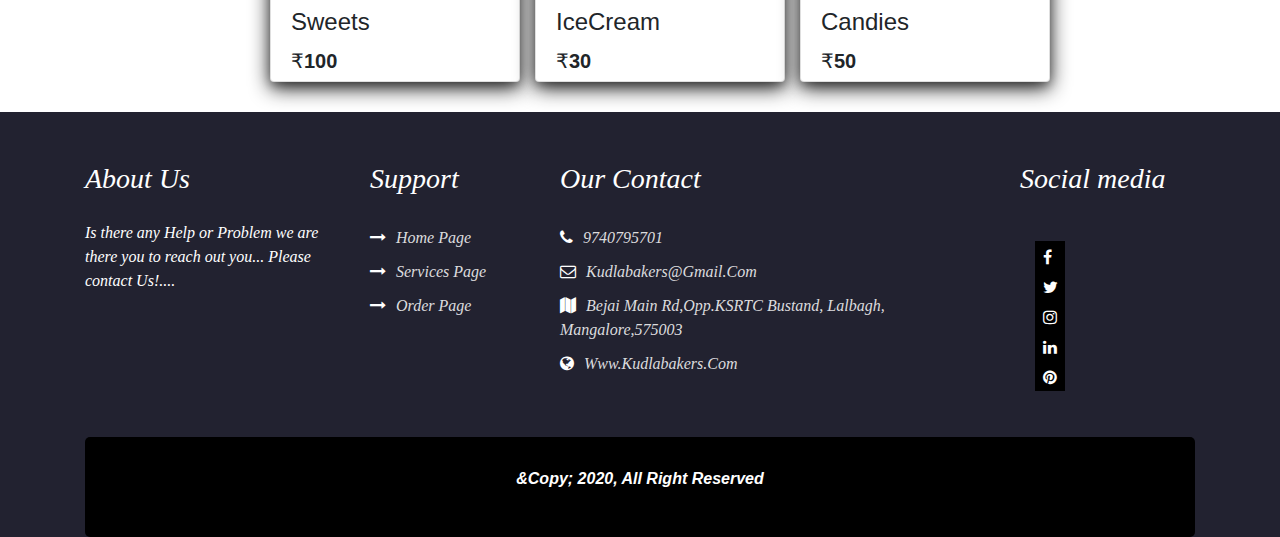
==== commit 9ac521ea: "Update index.html" ====
--- a/index.html
+++ b/index.html
@@ -43,7 +43,7 @@
          <!--Header-->
          <div class="col-md-12 navheader"  >
           <header class="header">
-            <nav class="navbar navbar-style">
+            <nav class="navbar navbar-style fixed-top">
               <div class="container-fluid">
                 <div class="navbar-header">
                   <a href=""><img class="logo rounded-circle" src="img/header/Cupcake.png"></a>
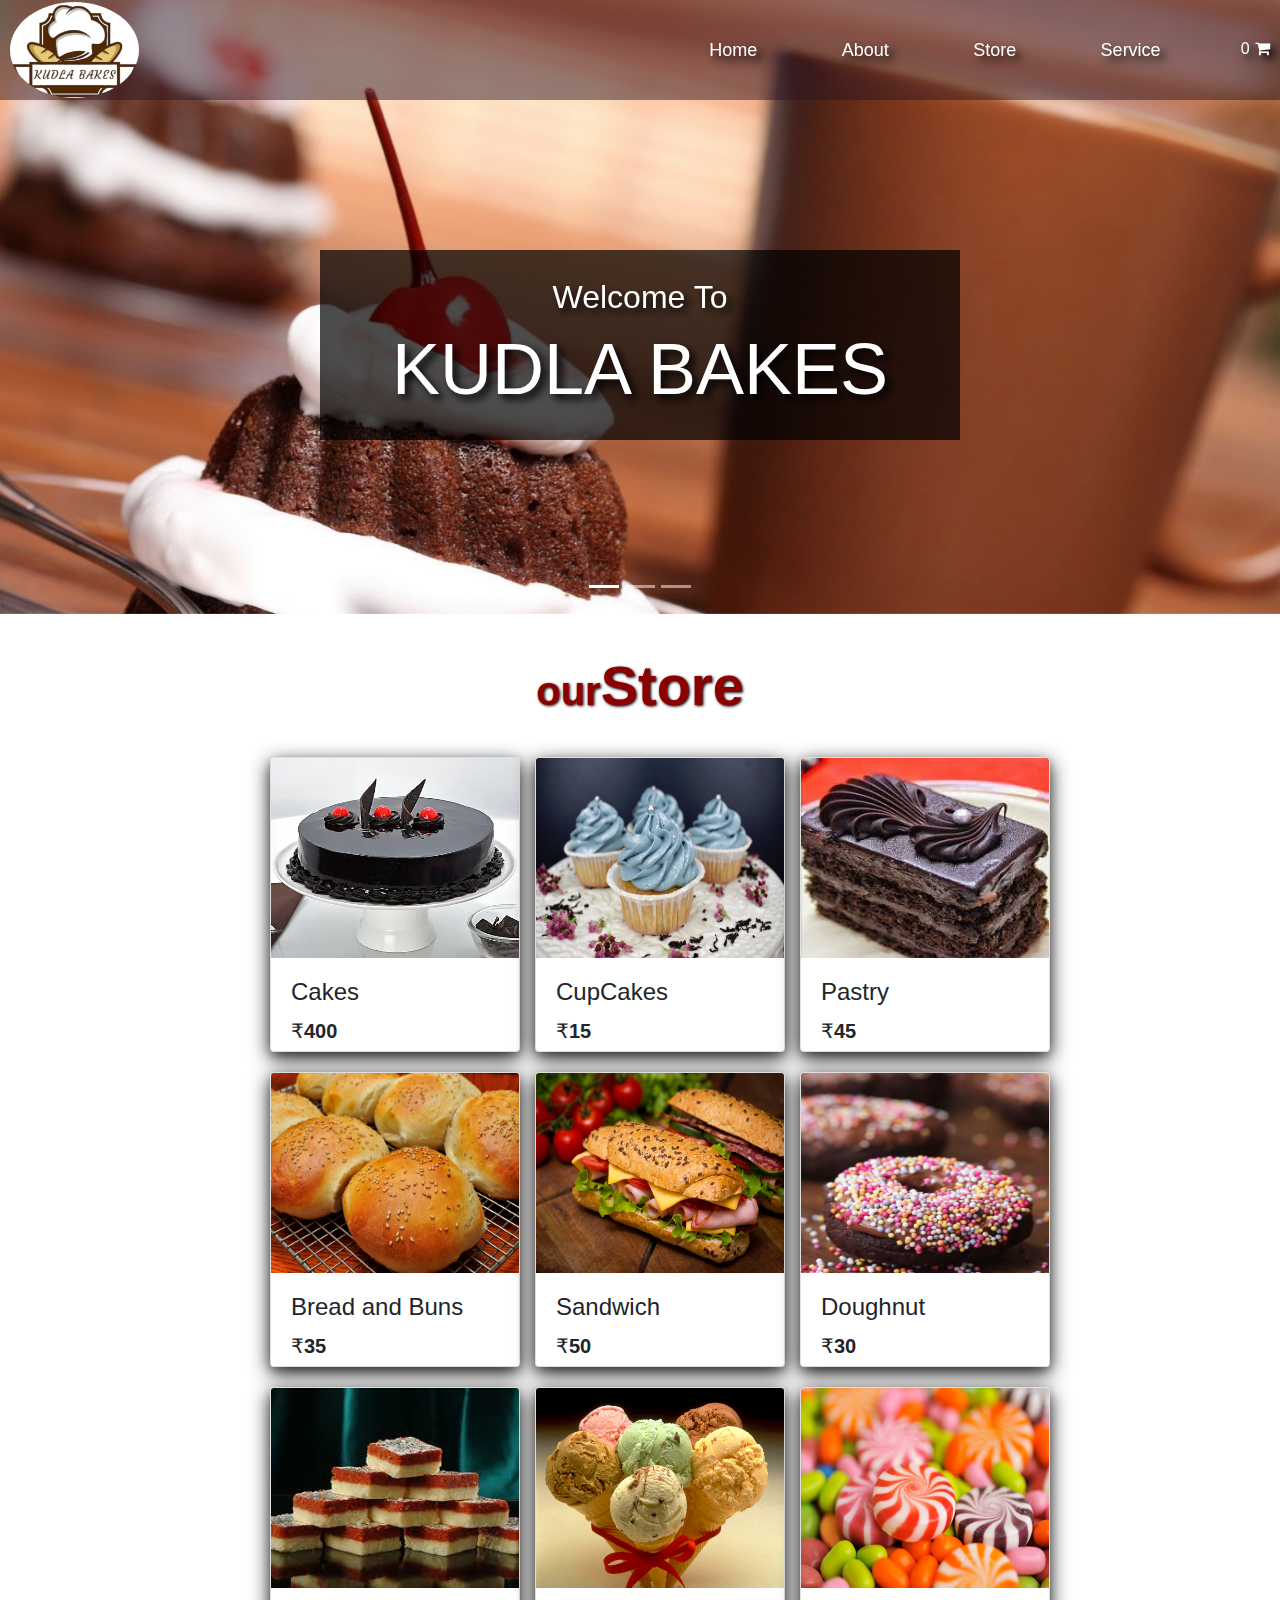
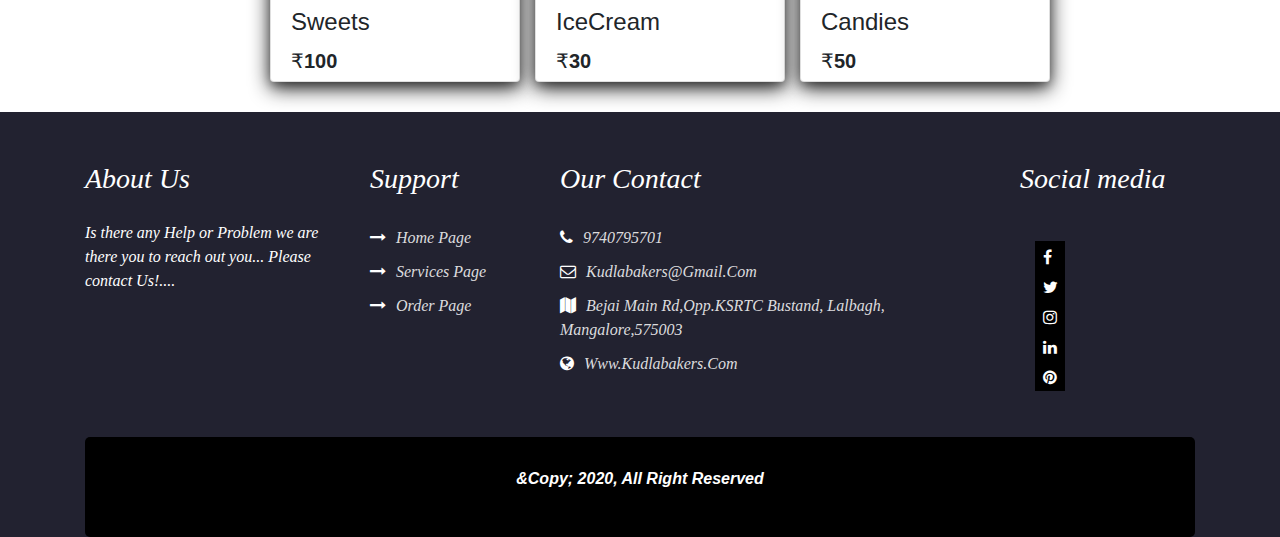
==== commit d66f3d5c: "Update index.html" ====
--- a/index.html
+++ b/index.html
@@ -43,7 +43,7 @@
          <!--Header-->
          <div class="col-md-12 navheader"  >
           <header class="header">
-            <nav class="navbar navbar-style fixed-top">
+            <nav class="navbar navbar-style fixed-top" style="background-color: #2d152280; " >
               <div class="container-fluid">
                 <div class="navbar-header">
                   <a href=""><img class="logo rounded-circle" src="img/header/Cupcake.png"></a>
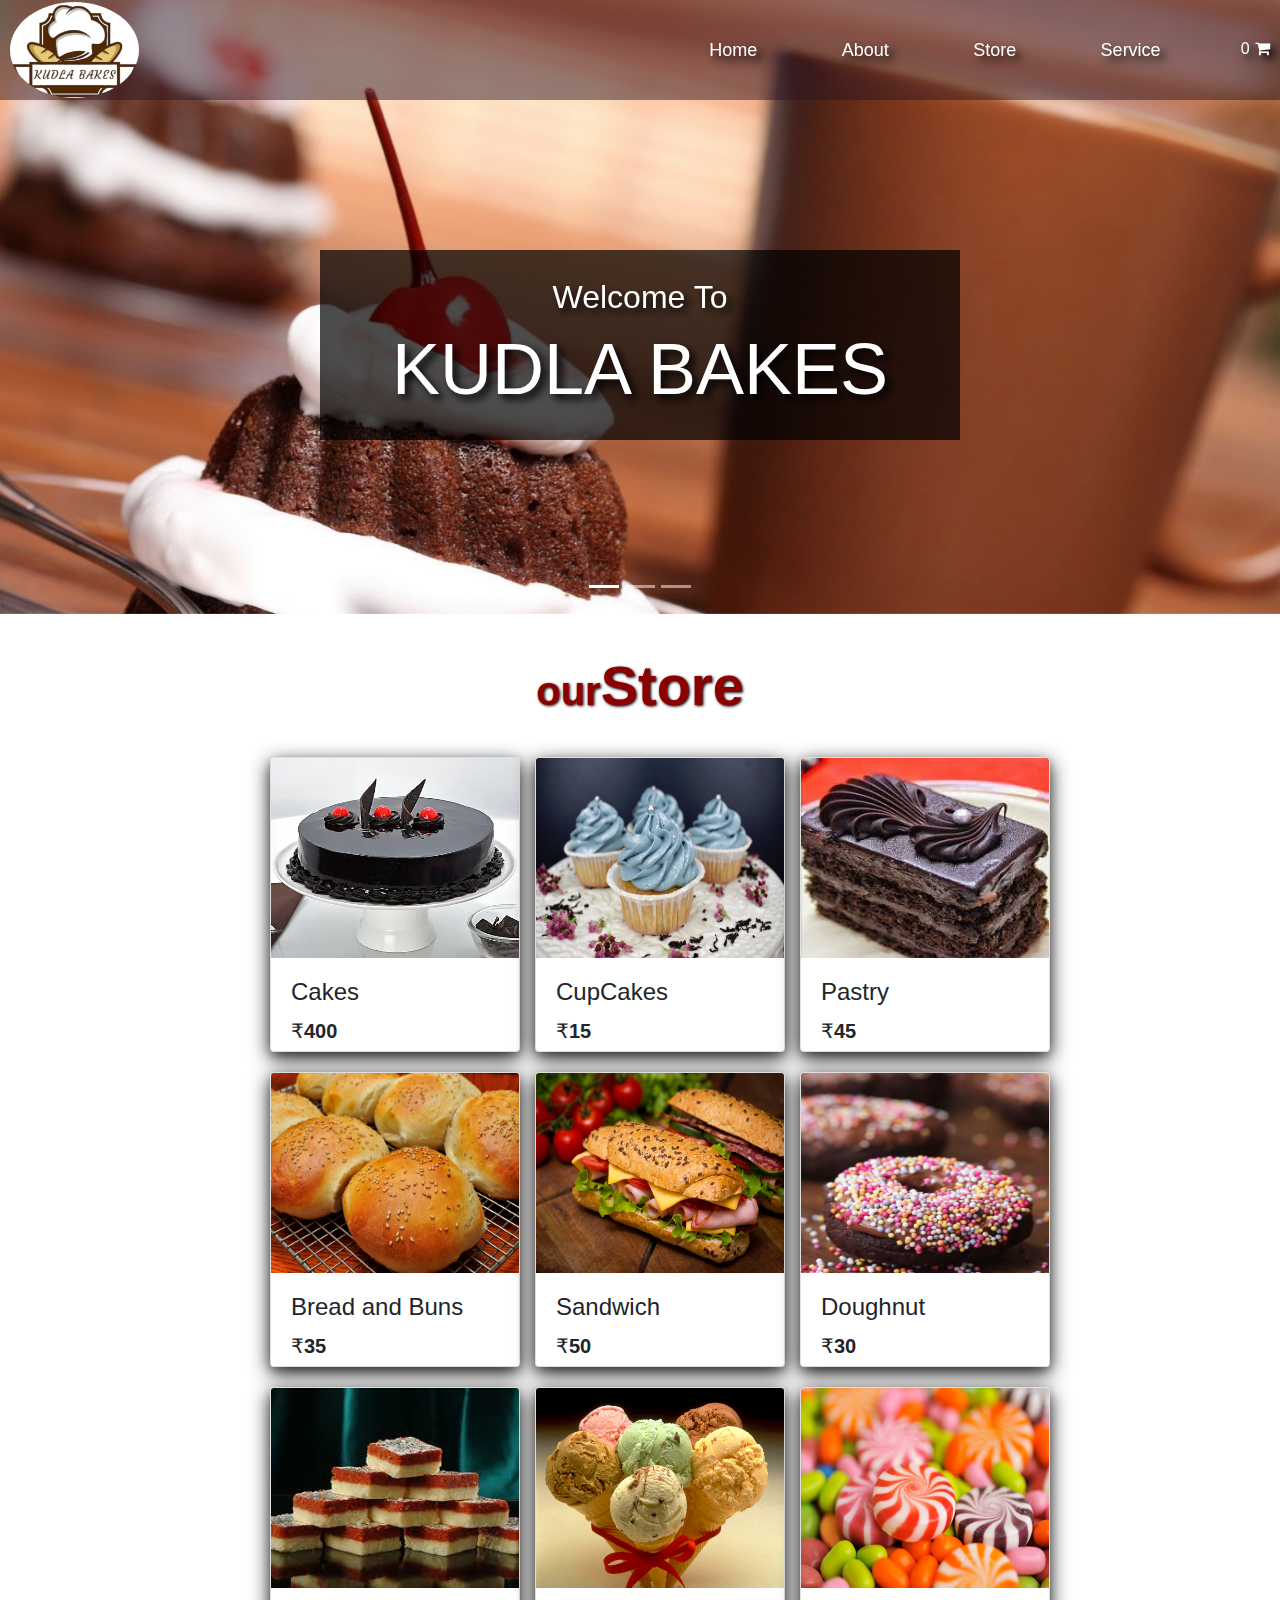
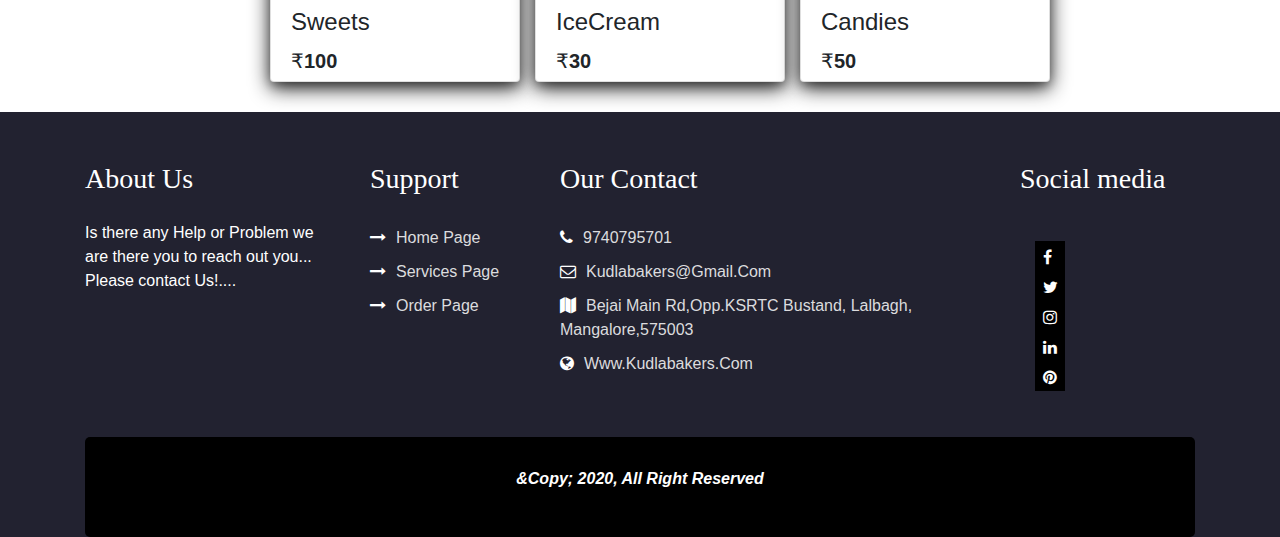
==== commit 726b61e3: "Update index.html" ====
--- a/index.html
+++ b/index.html
@@ -54,7 +54,7 @@
                     <a href="#order" class="justify-btn">Store</a>
                     <a href="service.html" class="justify-btn" >Service</a>
                     <div id="cart-info" class="cart-info " style="float: right;">
-                      <p ><span id="item-count" class="justify-cart">0</span><span class="cart-info__icon">&nbsp;<i class="fa fa-shopping-cart" style="padding-right: 10px;"></i></span>
+                      <p style=" cursor: pointer;"><span id="item-count" class="justify-cart">0</span><span class="cart-info__icon">&nbsp;<i class="fa fa-shopping-cart" style="padding-right: 10px;"></i></span>
                     </div>
                    </li>
                 </ul>
--- a/css/styles.css
+++ b/css/styles.css
@@ -3,10 +3,7 @@
     margin: 0;
     padding: 0;
 }
-/* .header
-{
-    height: 100vh;
-} */
+
 
 .navheader
 {
@@ -26,13 +23,7 @@
 .nav-text{
   color: #FFF;
 }
-/* .navbar-style
-{
-    box-shadow: 0 5px 10px #efefef;
-    background-color: rgba(0, 0, 0,0.5);;
-    font-style: italic;
-    font-size: large;
-} */
+
 .logo
 {
     height: 100px;
@@ -182,6 +173,10 @@
        margin-left: 20%;
        page-break-after: 20%;
 }
+.model{
+  font-family: Comic, cursive, sans-serif;
+
+}
 .justify-card
 {
     margin-left: 18%;
@@ -226,6 +221,8 @@
     height: 200px;
 }
 t{
+  font-family: Comic, cursive, sans-serif;
+  
     border: none;
     outline: 0;
     display: inline-block;
@@ -243,16 +240,26 @@
   }
   #shopping{
     color: white;
+    font-family: Comic, cursive, sans-serif;
+  
   }
   #desc{
   text-align: center;
-    font-family: sans-serif;
-    font-style: bold-italic;
+  font-family: Comic, cursive, sans-serif;
+  
+    /* font-style: bold-italic; */
     font-size: 24px;
   }
   #note{
       justify-content: left;
-  }
+      font-family: Comic, cursive, sans-serif;
+  
+  }
+  div{
+    font-family: Comic, cursive, sans-serif;
+  
+  }
+
 /* card */
 .store-item-icon {
     position: absolute;
@@ -268,12 +275,6 @@
     color: var(--mainWhite);
   }
 
-// footer
-
-#footer-area{
-    padding:90px 0 60px 0;
-    background: #fff;
-}
 
 .footer-social{
     margin-top:20px;
@@ -281,20 +282,23 @@
 }
 .single-footer h3{
     margin-top: 50px;
-    font-style: oblique;
+    font-family: Comic, cursive, sans-serif;
+
+    /* font-style: oblique; */
     font-weight: 500;
     margin-bottom: 25px;
     color:#fff;
     font-family: merienda;
 }
 .single-footer  p{
-    font-style: oblique;
+  font-family: Comic, cursive, sans-serif;
+  
     color: #fff;
-    font-family: merienda;
+    /* font-family: merienda; */
     margin-right: 10px;
 }
 .link-area li{
-    font-style: oblique;
+    
     padding:5px 5px 5px 0;
     list-style: none;
     
@@ -305,7 +309,8 @@
     text-decoration: none;
     text-transform:capitalize;
     color: rgba(255, 255, 255, 0.856);
-    font-family: merienda;
+    font-family: Comic, cursive, sans-serif;
+  
 }
 
 .link-area li a i{
@@ -315,9 +320,9 @@
 .link-area{
     padding: 0;
 }
-.single-footer p{
+/* .single-footer p{
     font-family: merienda;
-}
+} */
 .footer-social li a{
     width: 30px;
     height: 30px;
@@ -345,6 +350,3 @@
 #footer-area ul li a:hover{
     color: palevioletred;
 }
-
-
-
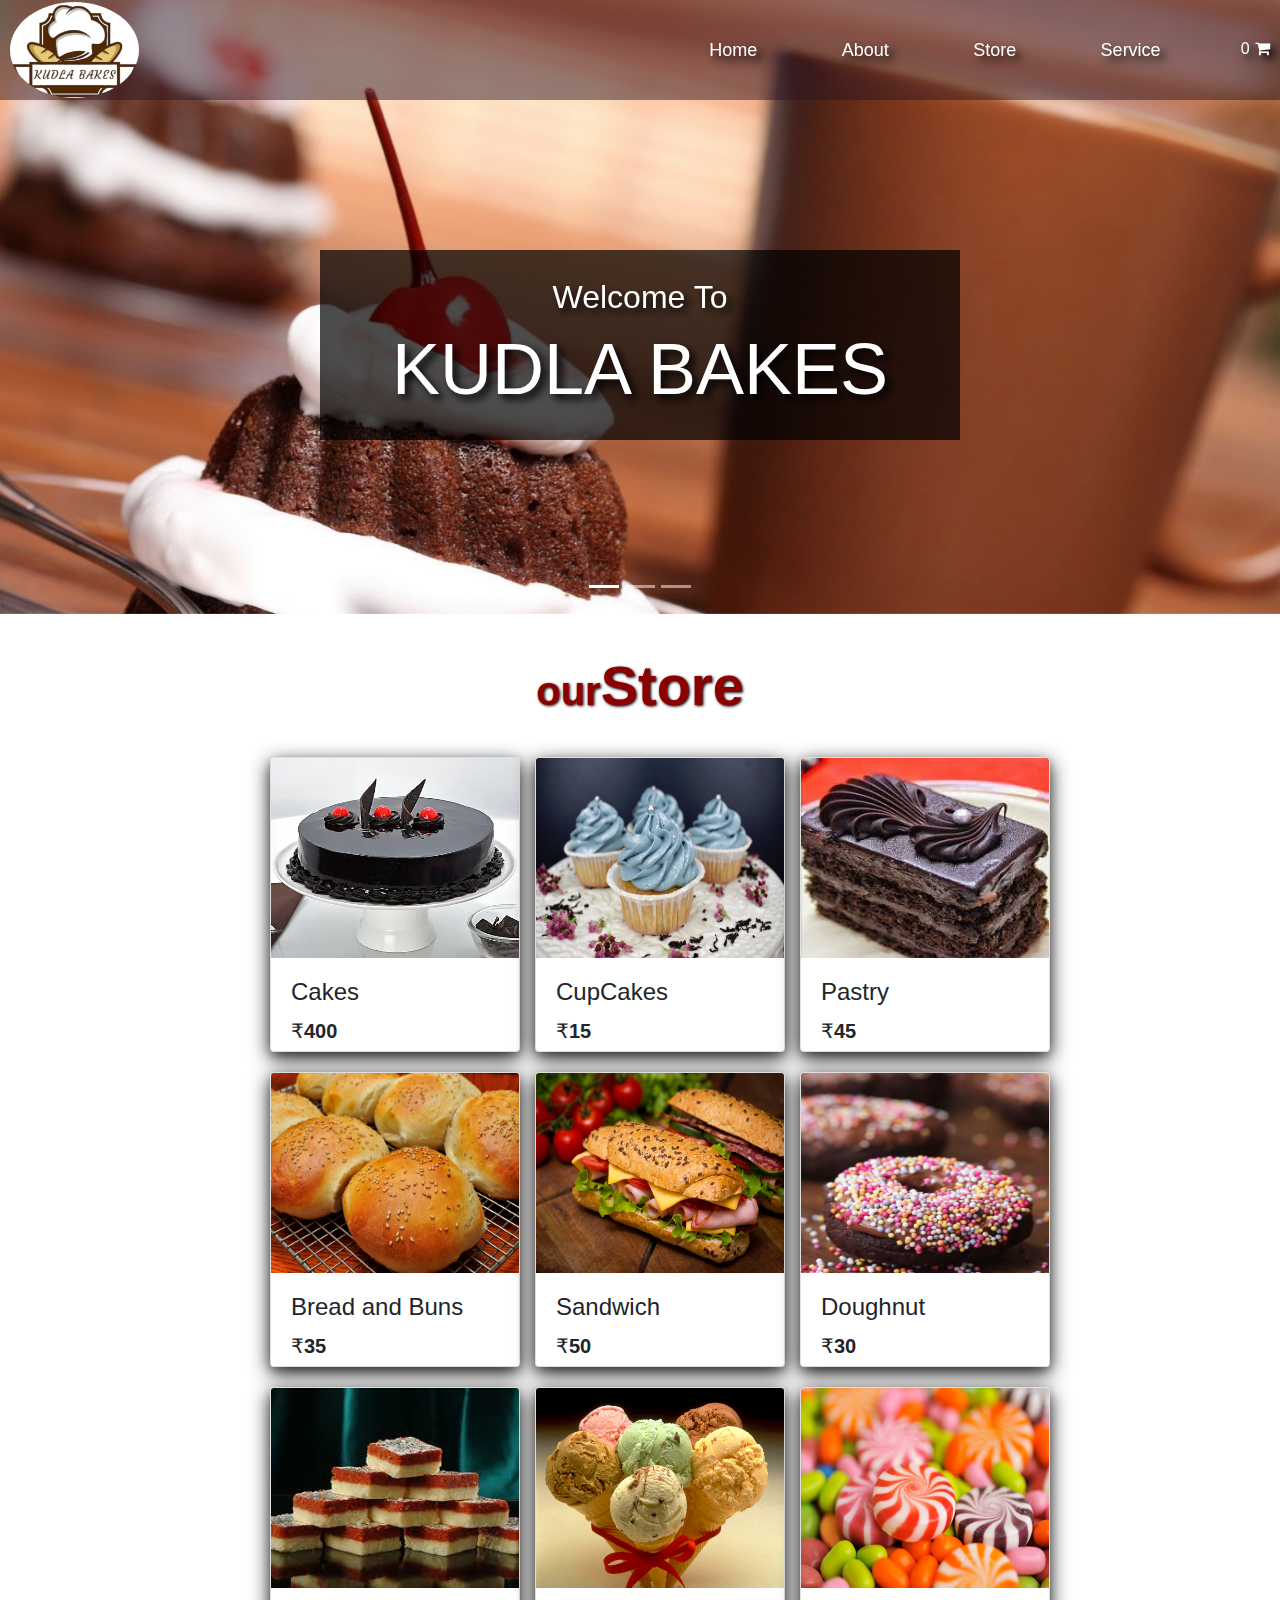
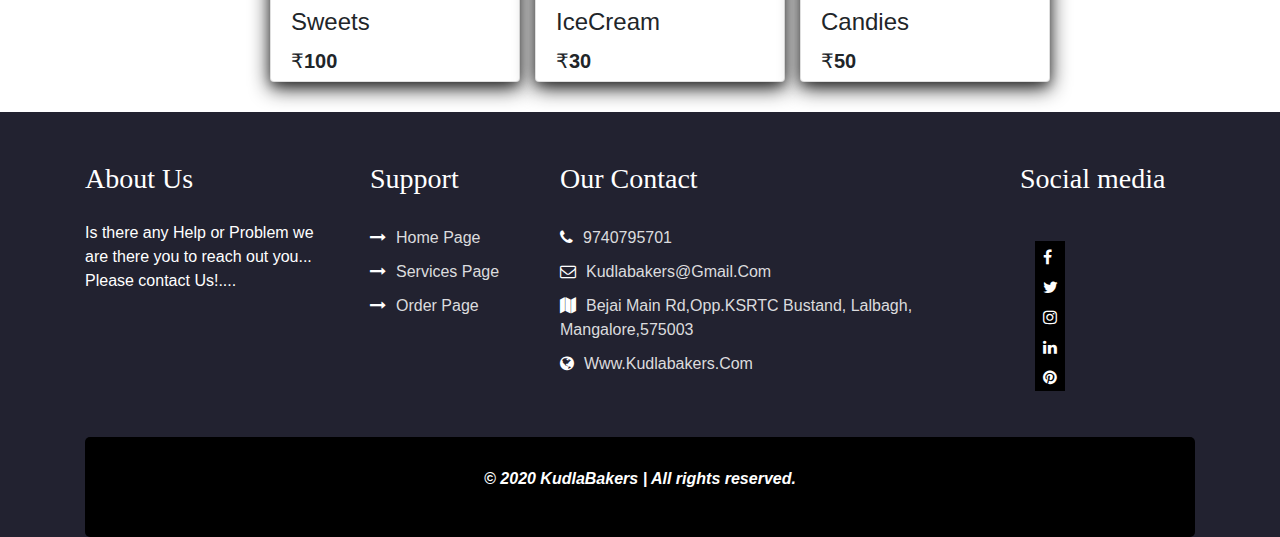
==== commit f25411ef: "Update index.html" ====
--- a/index.html
+++ b/index.html
@@ -737,7 +737,7 @@
         <div class="row">
             <div class="col-md-12">
                 <div class="copyright-area text-center">
-                    <p>&Copy; 2020, All Right Reserved</p>
+                     <p>© 2020 KudlaBakers | All rights reserved.</p>
                 </div>
             </div>
         </div>
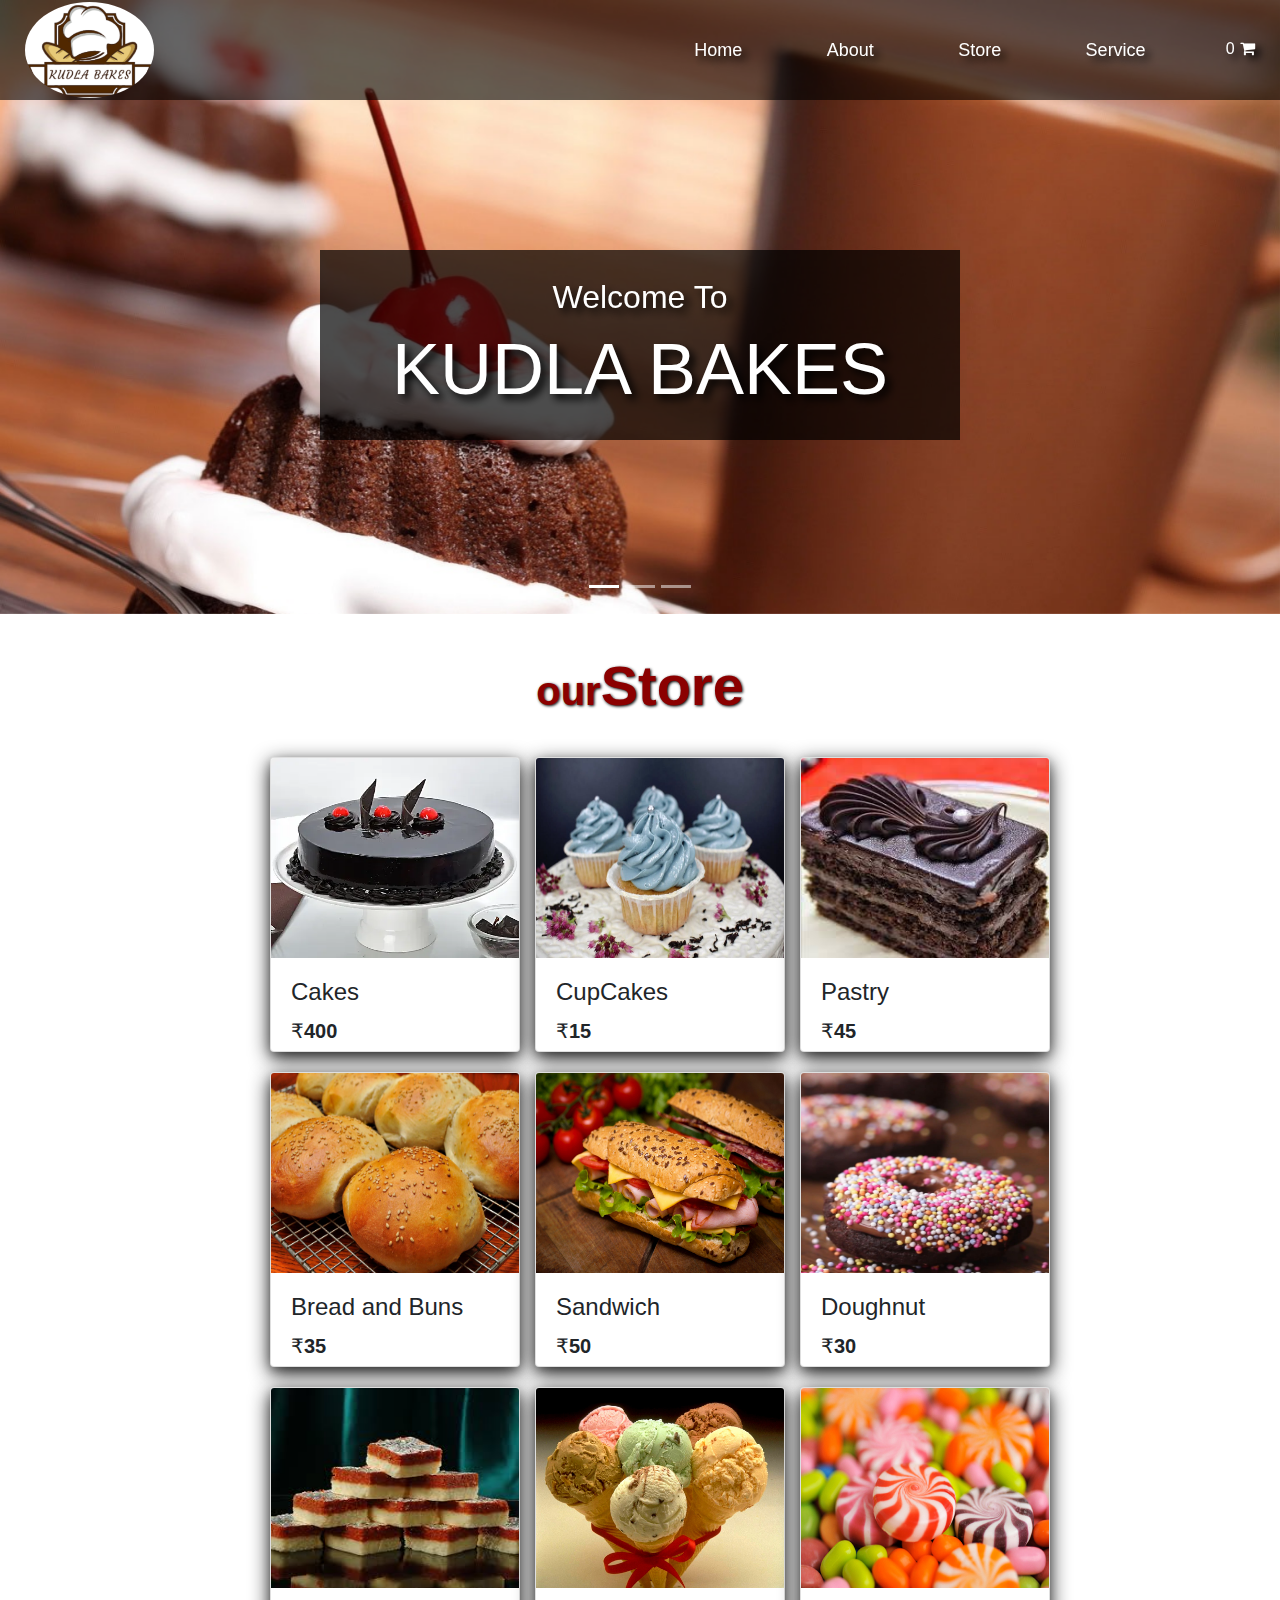
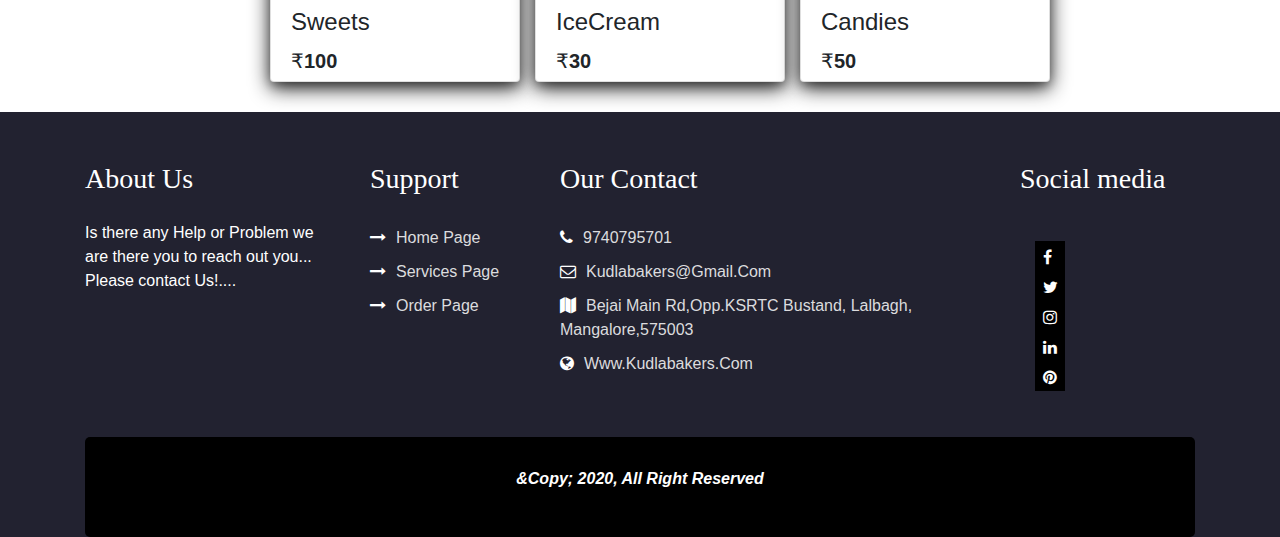
==== commit 16c94f6d: "Add files via upload" ====
--- a/index.html
+++ b/index.html
@@ -1,756 +1,790 @@
-<!DOCTYPE html>
-<html lang="en">
-<head>
-    <meta charset="UTF-8">
-    <meta name="viewport" content="width=device-width, initial-scale=1.0">
-    <meta http-equiv="X-UA-Compatible" content="ie=edge">
-   <!-- <link rel="stylesheet" href="https://maxcdn.bootstrapcdn.com/bootstrap/4.0.0/css/bootstrap.min.css" >-->
-    <link rel="stylesheet" href="https://stackpath.bootstrapcdn.com/bootstrap/4.4.1/css/bootstrap.min.css">
-        <link rel="stylesheet" href="https://stackpath.bootstrapcdn.com/font-awesome/4.7.0/css/font-awesome.min.css">
-        <link rel="stylesheet" href="  https://cdnjs.cloudflare.com/ajax/libs/animate.css/3.7.2/animate.css">
-        
-<!-- <link rel="stylesheet" href="style.css">-->
-    <link rel="stylesheet" href="css/styles.css" type="text/css">
-    <title>FoodCart</title>
-</head>
-<body>
-  
-
- <div><!--main div-->
-         
-   <!-- Homepage -->
-      <!--carousel slides-->
-      <div id="main" class="carousel slide" data-ride="carousel">
-        
-        <!-- Indicators -->
-          <ul class="carousel-indicators">
-             <li data-target="#main" data-slide-to="0" class="active"></li>
-             <li data-target="#main" data-slide-to="1"></li>
-             <li data-target="#main" data-slide-to="2"></li>
-         </ul>
-        <!--End of Indicator-->
-
-       <!-- The slideshow -->
-          <div class="carousel-inner">
-              <div class="carousel-item active banner slides bg1"></div>
-              <div class="carousel-item banner slides bg2"></div>            
-              <div class="carousel-item banner slides bg3"></div>
-          </div>
-       <!--End of slides-->
-     
-
- 
-         <!--Header-->
-         <div class="col-md-12 navheader"  >
-          <header class="header">
-            <nav class="navbar navbar-style fixed-top" style="background-color: #2d152280; " >
-              <div class="container-fluid">
-                <div class="navbar-header">
-                  <a href=""><img class="logo rounded-circle" src="img/header/Cupcake.png"></a>
-                </div>
-                <ul class="nav navbar-nav navbar-right navbar-fixed-top">
-                  <li><a href="index.html" class="justify-btn">Home</a>
-                    <a href="about.html" class="justify-btn" >About</a>
-                    <a href="#order" class="justify-btn">Store</a>
-                    <a href="service.html" class="justify-btn" >Service</a>
-                    <div id="cart-info" class="cart-info " style="float: right;">
-                      <p style=" cursor: pointer;"><span id="item-count" class="justify-cart">0</span><span class="cart-info__icon">&nbsp;<i class="fa fa-shopping-cart" style="padding-right: 10px;"></i></span>
-                    </div>
-                   </li>
-                </ul>
-              </div>
-            </nav>
-          </header>
-    </div>
- <!--end of Header-->
-
-       <!--carousel capption-->
-          <div class="main-text col-md-12"  >
-                <h1><small>Welcome  To </small></h1>
-              <h3 class="display-3">KUDLA BAKES</h3>
-          </div>
-       <!--end of carousel caption-->
-
-      </div>
-   <!--End of carousel-->
-   <!-- Cart-->
-<div id="carti" class="carti" >
-    
-    
-    <!-- cart total -->
-    <div class="cart-total-container d-flex justify-content-around text-capitalize mt-5" >
-    <h5>Total</h5>
-    <h5> ₹ <strong id="cart-total" class="font-weight-bold">0.00</strong> </h5>
-    </div>
-    <!--end cart total -->
-    <!-- cart buttons -->
-    <div class="cart-buttons-container mt-3 d-flex justify-content-between">
-    <a href="#" id="clear-cart" class="btn btn-outline-secondary btn-black text-uppercase">clear cart</a>
-    <a href="#" class="btn btn-outline-secondary text-uppercase btn-pink">checkout</a>
-    </div>
-    <!--end of  cart buttons -->
-
-</div>
-<!-- End Cart-->
- <!--Homepage Ends-->
-
- <div class="container-fluid" id="order">
-    <h1 class="bodyTxt">our<strong class="display-4 bodyTxt">Store</strong></h1><!--head-->               
-   <div class="row justify"><!--service buttons-->
-           <!-- <div class="justify-btn"><a href="#" class="btn btn-outline-dark text-uppercase ">all</a></div>
-           <div class="justify-btn"><a href="#" class="btn btn-outline-dark text-uppercase ">Cakes</a></div>
-           <div class="justify-btn"><a href="#" class="btn btn-outline-dark text-uppercase ">CupCakes</a></div>
-           <div class="justify-btn"><a href="#" class="btn btn-outline-dark text-uppercase ">Sweets</a></div>
-           <div class="justify-btn"><a href="#" class="btn btn-outline-dark text-uppercase ">Doughnuts</a></div> -->
-   </div><!--end of service buttons-->
-    
-   <div class="justify-card ">
-   <!--service cards Row 1-->
-   <div class="row cardRow ">
-       <div class="col-sm-4"><!--card 1-->
-       <div class="card cardSize" data-toggle="modal" data-target="#cake">
-           <img class="card-img-top card-img-size" src="img/truffle.jpg" alt="Card image">
-           <div class="card-body">
-             <h4 class="card-title">Cakes</h4>
-             
-             <h5 class="store-item-value">₹<strong id="store-item-price" class="font-weight-bold">400</strong></h5>
-             <!-- <span class="btn store-item-icon" style="font-size:36px"> 
-                <i class="fa fa-shopping-cart"></i>
-              </span> -->
-            </div>
-         </div>
-       </div>
-       
-       <div class="col-sm-4"><!--card 2-->
-           <div class="card cardSize" data-toggle="modal" data-target="#cupcake">
-               <img class="card-img-top card-img-size" src="img/cupcake.jpeg" alt="Card image">
-               <div class="card-body">
-                 <h4 class="card-title">CupCakes</h4>
-                 <h5 class="store-item-value">₹<strong id="store-item-price" class="font-weight-bold">15</strong></h5>
-                 <!-- <span class="btn store-item-icon" style="font-size:36px"> 
-                    <i class="fa fa-shopping-cart"></i>
-                  </span> -->
-               </div>
-             </div>
-           </div>
-
-           <div class="col-sm-4"><!--card 3-->
-               <div class="card cardSize" data-toggle="modal" data-target="#pastry" >
-                   <img class="card-img-top card-img-size" src="img/pastry.jpg" alt="Card image">
-                   <div class="card-body">
-                     <h4 class="card-title">Pastry</h4>
-                     <h5 class="store-item-value">₹<strong id="store-item-price" class="font-weight-bold">45</strong></h5>
-                     <!-- <span class="store-item-icon" style="font-size:36px"> 
-                        <i class="fa fa-shopping-cart"></i>
-                      </span> -->
-                    </div>
-                 </div>
-               </div>
-
-     </div><!--end of 1 st row -->
-   
-     <div class="row cardRow"><!--second Row-->
-       <div class="col-sm-4"><!--card 1-->
-       <div class="card cardSize" data-toggle="modal" data-target="#bread">
-           <img class="card-img-top card-img-size" src="img/bread.jpg" alt="Card image">
-           <div class="card-body">
-             <h4 class="card-title">Bread and Buns</h4>
-             <h5 class="store-item-value">₹<strong id="store-item-price" class="font-weight-bold">35</strong></h5>
-             <!-- <span class="store-item-icon" style="font-size:36px"> 
-                <i class="fa fa-shopping-cart"></i>
-              </span> -->
-            </div>
-         </div>
-       </div>
-       
-       <div class="col-sm-4"><!--card 2-->
-           <div class="card cardSize" data-toggle="modal" data-target="#sandwich">
-               <img class="card-img-top card-img-size" src="img/sandwich.jpg" alt="Card image" >
-               <div class="card-body">
-                 <h4 class="card-title">Sandwich</h4>
-                 <h5 class="store-item-value">₹<strong id="store-item-price" class="font-weight-bold">50</strong></h5>
-                 <!-- <span class="store-item-icon" style="font-size:36px"> 
-                    <i class="fa fa-shopping-cart"></i>
-                  </span> -->
-               </div>
-             </div>
-           </div>
-
-           <div class="col-sm-4"><!--card 3-->
-               <div class="card cardSize" data-toggle="modal" data-target="#doughnut">
-                   <img class="card-img-top card-img-size" src="img/Doughnut.jpg" alt="Card image">
-                   <div class="card-body">
-                     <h4 class="card-title">Doughnut</h4>
-                     <h5 class="store-item-value">₹<strong id="store-item-price" class="font-weight-bold">30</strong></h5>
-                     <!-- <span class="store-item-icon" style="font-size:36px"> 
-                        <i class="fa fa-shopping-cart"></i>
-                      </span> -->
-                    </div>
-                 </div>
-               </div>
-
-     </div><!--end of second row -->
-
-     <div class="row cardRow"><!--Third Row-->
-       <div class="col-sm-4 " ><!--card 1-->
-       <div class="card cardSize" data-toggle="modal" data-target="#sweet">
-           <img class="card-img-top card-img-size" src="img/sweet.jpg" alt="Card image">
-           <div class="card-body">
-             <h4 class="card-title">Sweets</h4>
-             <h5 class="store-item-value">₹<strong id="store-item-price" class="font-weight-bold">100</strong></h5>
-             <!-- <span class="store-item-icon" style="font-size:36px"> 
-                <i class="fa fa-shopping-cart"></i>
-              </span> -->
-            </div>
-         </div>
-       </div>
-       
-       <div class="col-sm-4"><!--card 2-->
-           <div class="card cardSize" data-toggle="modal" data-target="#icecream">
-               <img class="card-img-top card-img-size" src="img/icecream.jpg" alt="Card image" >
-               <div class="card-body">
-                 <h4 class="card-title">IceCream</h4>
-                 <h5 class="store-item-value">₹<strong id="store-item-price" class="font-weight-bold">30</strong></h5>
-                 <!-- <span class="store-item-icon" style="font-size:36px"> 
-                    <i class="fa fa-shopping-cart"></i>
-                  </span> -->
-               </div>
-             </div>
-           </div>
-
-           <div class="col-sm-4"><!--card 3-->
-               <div class="card cardSize" data-toggle="modal" data-target="#candy">
-                   <img class="card-img-top card-img-size" src="img/candy.jpg" alt="Card image">
-                   <div class="card-body">
-                     <h4 class="card-title">Candies</h4>
-                     <h5 class="store-item-value">₹<strong id="store-item-price" class="font-weight-bold">50</strong></h5>
-                     <!-- <span class="store-item-icon" style="font-size:36px"> 
-                        <i class="fa fa-shopping-cart"></i>
-                      </span> -->
-                    </div>
-                 </div>
-               </div>
-
-     </div><!--end of third row -->
-
-   </div> <!--Cards main div-->
-</div>
-        
- 
-  <!--Popup Models-->
- <!-- The Modal Cacke-->
- <div class="modal" id="cake">
-    <div class="modal-dialog">
-     <div class="modal-content">
-     
-       <!-- Modal Header -->
-       <div class="modal-header">
-         <h4 class="modal-title">Cakes</h4>
-         <button type="button" class="close" data-dismiss="modal">&times;</button>
-       </div>
-       
-       <!-- Modal body -->
-       <div class="modal-body">
-        
-        <div class="split right">
-           
-          <div class="centered">
-            
-                <img src="img/truffle.jpg" id="one">
-            
-            <h4 class="card-title">Cakes</h4>
-            <h5 class="store-item-value">₹<strong id="" class="font-weight-bold store-item-price">400</strong></h5>
-            <div><b id="desc">Descriptions:</b><br><br>
-                 <b>Product Details:</b><br>
-                   <b>Cake Flavour-</b> Truffle<br>
-                         <b>Shape- </b>Round<br>
-                       <b>Serves- </b>4-6 People<br>
-                     <b>Size- </b>6 inches in Diameter<br><br><br>
-                     <b id="note">Please Note:</b>
- 
-                       The cake stand, cutlery & accessories used in the image are only for representation purposes. They are not delivered with the cake.
-                         This cake is hand delivered in a good quality cardboard box.
-                 <br><br>
-                     <b>AVAILABILITY:</b><br> In stock
-                 <br><br>
-                 </div>
-            <button id="cart" class="btn btn-info btn-block">Add to Cart   <i class="fa fa-shopping-cart" id="shopping"></i>    
-                   </button><br>
- 
- 
-             </div>
-         </div>
-       </div>
-       
-       <!-- Modal footer -->
-       <div class="modal-footer">
-         <button type="button" class="btn btn-danger" data-dismiss="modal">Close</button>
-       </div>
-       
-     </div>
-   </div>
- </div>
- <!--Model Cake ends-->        
- 
- <!-- The Modal cupCacke-->
- <div class="modal" id="cupcake">
-   <div class="modal-dialog">
-     <div class="modal-content">
-     
-       <!-- Modal Header -->
-       <div class="modal-header">
-         <h4 class="modal-title">Cakes</h4>
-         <button type="button" class="close" data-dismiss="modal">&times;</button>
-       </div>
-       
-       <!-- Modal body -->
-       <div class="modal-body">
-         
-                <div class="split right">
-                   <div class="centered">
-                    <img src="img/cupcake.jpeg" id="one">
-                    <h4 class="card-title">CupCakes</h4>
-                    <h5 class="store-item-value">₹<strong id="store-item-price" class="font-weight-bold">15</strong></h5>
-                    <b id="desc">Descriptions:</b><br><br>
-                       <b>Product Details:</b><br>
-                       <b> Flavour-</b> Chocolate<br>
-                       <b>Type of Cupcakes- </b>Cream<br>
-                       <b>Quantity- </b>6 Cupcakes<br>
-                       <b>Shape- </b>Round
-                      
-                       <br><br>
-                       <b>AVAILABILITY:</b><br> In stock
-                       <br><br>
-                        <button id="cart" class="btn btn-info btn-block">Add to Cart   <i class="fa fa-shopping-cart" id="shopping"></i>    
-                       </button><br>
-                 </div>
-               </div>
-       </div>
-       <!-- Modal footer -->
-       <div class="modal-footer">
-         <button type="button" class="btn btn-danger" data-dismiss="modal">Close</button>
-       </div>
-       
-     </div>
-   </div>
- </div>
- <!--cupCake Model ends-->  
- 
- <!-- The Modal pastry-->
- <div class="modal" id="pastry">
-   <div class="modal-dialog">
-    <div class="modal-content">
-    
-      <!-- Modal Header -->
-      <div class="modal-header">
-        <h4 class="modal-title">PASTRY</h4>
-        <button type="button" class="close" data-dismiss="modal">&times;</button>
-      </div>
-      
-      <!-- Modal body -->
-      <div class="modal-body">
-               <div class="centered">
-                   
-                </div>
-                <div class="split right">
-                   <div class="centered">
-                    <img src="img/pastry.jpg" id="one">
-                    <h4 class="card-title">Pastry</h4>
-                    <h5 class="store-item-value">₹<strong id="store-item-price" class="font-weight-bold">45</strong></h5>
-                    <b id="desc">Descriptions:</b><br><br>
-                       <b>Product Details:</b><br>
-                       <b> Flavour-</b> Chocolate<br>
- 
- 
- 
-                       <b id="note">Please Note:</b>
- 
-                       The cake stand, cutlery & accessories used in the image are only for representation purposes. They are not delivered with the cake.
-                       This cake is hand delivered in a good quality cardboard box.
-                       <br><br>
-                       <b>AVAILABILITY:</b><br> In stock
-                       <br><br>
-                        <button id="cart" class="btn btn-info btn-block" >Add to Cart   <i class="fa fa-shopping-cart" id="shopping"></i>    
-                       </button><br>
-                 </div>
-               </div>
-         </div>
-      
-      <!-- Modal footer -->
-      <div class="modal-footer">
-        <button type="button" class="btn btn-danger" data-dismiss="modal">Close</button>
-      </div>
-      
-    </div>
-  </div>
- </div>
- <!--Model pastry ends-->     
- 
- <!-- The Modal bread-->
- <div class="modal" id="bread">
-   <div class="modal-dialog">
-    <div class="modal-content">
-    
-      <!-- Modal Header -->
-      <div class="modal-header">
-        <h4 class="modal-title">Bread and Bun</h4>
-        <button type="button" class="close" data-dismiss="modal">&times;</button>
-      </div>
-      
-      <!-- Modal body -->
-      <div class="modal-body">
-     
-        <div class="split right">
-           <div class="centered">
-             
-             <img src="img/bread.jpg" id="one">
-                  <h4 class="card-title">Bread and Buns</h4>
-             <h5 class="store-item-value">₹<strong id="store-item-price" class="font-weight-bold">35</strong></h5>
-                <b id="desc">Descriptions:</b><br><br>
-                 <b>Product Details:</b><br></p>
- 
-                  <p>Soft, vaguely sweet and golden-yellow from the butter and egg, these simple buns are perfect for burgers, but also fine for any kind of sandwich.</p>
-                 <br><br>
-                 <b>AVAILABILITY:</b><br> In stock
-                 <br><br>
-                  <button id="cart" class="btn btn-info btn-block" >Add to Cart   <i class="fa fa-shopping-cart" id="shopping"></i>    
-                 </button><br>
- 
- 
-             </div>
-         </div>
-      </div>
-      
-      <!-- Modal footer -->
-      <div class="modal-footer">
-        <button type="button" class="btn btn-danger" data-dismiss="modal">Close</button>
-      </div>
-      
-    </div>
-  </div>
- </div>
- <!--Model Bread ends-->     
- 
- <!-- The Modal Sandwich-->
- <div class="modal" id="sandwich">
-   <div class="modal-dialog">
-    <div class="modal-content">
-    
-      <!-- Modal Header -->
-      <div class="modal-header">
-        <h4 class="modal-title">Sandwich</h4>
-        <button type="button" class="close" data-dismiss="modal">&times;</button>
-      </div>
-      
-      <!-- Modal body -->
-      <div class="modal-body">
-     
-        <div class="split right">
-           <div class="centered">
-            <img src="img/sandwich.jpg" id="one">
-            <h4 class="card-title">Sandwich</h4>
-                 <h5 class="store-item-value">₹<strong id="store-item-price" class="font-weight-bold">50</strong></h5>
-        
-            <b id="desc">Descriptions:</b><br><br>
-                     <b>Product Details:</b><br>
-                     
-                     It can be made on a griddle or tawa. It is more healthier because it contains chees and vegitables.
-                     <br><br>
-                     <b>AVAILABILITY:</b><br> In stock
-                     <br><br>
-                      <button id="cart" class="btn btn-info btn-block">Add to Cart   <i class="fa fa-shopping-cart" id="shopping"></i>    
-                     </button><br>
- 
-             </div>
-           </div>
-         </div>
-      
-      <!-- Modal footer -->
-      <div class="modal-footer">
-        <button type="button" class="btn btn-danger" data-dismiss="modal">Close</button>
-      </div>
-      
-    </div>
-  </div>
- </div>
- <!--Model sandwich ends-->     
- 
- <!-- The Modal Doughnut-->
- <div class="modal" id="doughnut">
-   <div class="modal-dialog">
-    <div class="modal-content">
-    
-      <!-- Modal Header -->
-      <div class="modal-header">
-        <h4 class="modal-title">Doughnuts</h4>
-        <button type="button" class="close" data-dismiss="modal">&times;</button>
-      </div>
-      
-      <!-- Modal body -->
-      <div class="modal-body">
-       
-        <div class="split right">
-             <div class="centered">
-                <img src="img/Doughnut.jpg" id="one">
-                <h4 class="card-title">Doughnut</h4>
-                     <h5 class="store-item-value">₹<strong id="store-item-price" class="font-weight-bold">30</strong></h5>
- <p><b id="desc">Descriptions:</b><br><br>
-                     <b>Product Details:</b><br>
-                     <p>It is delicious</p>
-                       <b>Ingredients</b><br>
-                       1 cup all-purpose flour ((spooned & leveled))<br>
-                       1/4 cup unsweetened cocoa powder<br>
-                       1/2 teaspoon baking soda<br>
-                       1/8 teaspoon salt<br>
-                       1/2 cup buttermilk<br>
-                     <br><br>
-                     <b>AVAILABILITY:</b><br> In stock
-                     <br><br>
-                      <button id="cart" class="btn btn-info btn-block">Add to Cart   <i class="fa fa-shopping-cart" id="shopping"></i>    
-                     </button><br>
- 
- 
-               </div>
-             </div>
-         </div>
-      
-      <!-- Modal footer -->
-      <div class="modal-footer">
-        <button type="button" class="btn btn-danger" data-dismiss="modal">Close</button>
-      </div>
-      
-    </div>
-  </div>
- </div>
- <!--Model Dougnut ends-->   
- 
- <!-- The Modal Sweets-->
- <div class="modal" id="sweet">
-   <div class="modal-dialog">
-    <div class="modal-content">
-    
-      <!-- Modal Header -->
-      <div class="modal-header">
-        <h4 class="modal-title">Sweets</h4>
-        <button type="button" class="close" data-dismiss="modal">&times;</button>
-      </div>
-      
-      <!-- Modal body -->
-      <div class="modal-body">
-      
-        <div class="split right">
-               <div class="centered">
-                <img src="img/sweet.jpg" id="one">
-                <h4 class="card-title">Sweets</h4>
-             <h5 class="store-item-value">₹<strong id="store-item-price" class="font-weight-bold">100</strong></h5>
-<b id="desc">Descriptions:</b><br><br>
-                     <p>  <b>Product Details:</b><br>
-                       <p>It is a delicious food<br>
-                         <b>Shape-</b>diamond<br>
-                         <b>pieces-</b>15/kg<br></p>
-                       <b>Ingredience:</b><br>
-                         cashew nuts<br>
-                          whole-milk powder<br>
-                          cardamom powder<br>
-                          granulated sugar<br>
-                         water<br>
-                          ghee</p>
-                       <br><br>
-                       <b>AVAILABILITY:</b><br> In stock
-                       <br><br>
-                        <button id="cart" class="btn btn-info btn-block">Add to Cart   <i class="fa fa-shopping-cart" id="shopping"></i>    
-                       </button><br>
-               </div>
-             </div>
-        </div>
-      
-      <!-- Modal footer -->
-      <div class="modal-footer">
-        <button type="button" class="btn btn-danger" data-dismiss="modal">Close</button>
-      </div>
-      
-    </div>
-  </div>
- </div>
- <!--Model Sweets ends-->   
- 
- <!-- The Modal IceCream-->
- <div class="modal" id="icecream">
-   <div class="modal-dialog">
-    <div class="modal-content">
-    
-      <!-- Modal Header -->
-      <div class="modal-header">
-        <h4 class="modal-title">IceCream</h4>
-        <button type="button" class="close" data-dismiss="modal">&times;</button>
-      </div>
-      
-      <!-- Modal body -->
-      <div class="modal-body">
-    
-        <div class="split right">
-             <div class="centered">
-                <img src="img/icecream.jpg" id="one">
-
-                <h4 class="card-title">IceCream</h4>
-                <h5 class="store-item-value">₹<strong id="store-item-price" class="font-weight-bold">30</strong></h5>
-                <b id="desc">Descriptions:</b><br><br>
-                     <b>Product Details:</b><br><br>
-                     <b>Flavour-</b> multi<br>
-                     <b>pack of-</b>6
-                     <br><br>
-                     <b>AVAILABILITY:</b><br> In stock
-                     <br><br>
-                      <button id="cart" class="btn btn-info btn-block">Add to Cart   <i class="fa fa-shopping-cart" id="shopping"></i>    
-                     </button><br>
-               </div>
-             </div>
-        </div>
-                  
-      <!-- Modal footer -->
-      <div class="modal-footer">
-        <button type="button" class="btn btn-danger" data-dismiss="modal">Close</button>
-      </div>
-      
-    </div>
-  </div>
- </div>
- <!--Model IceCream ends-->  
- 
- <!-- The Modal Candies-->
- <div class="modal" id="candy">
-   <div class="modal-dialog">
-    <div class="modal-content">
-    
-      <!-- Modal Header -->
-      <div class="modal-header">
-        <h4 class="modal-title">Candies</h4>
-        <button type="button" class="close" data-dismiss="modal">&times;</button>
-      </div>
-      
-      <!-- Modal body -->
-      <div class="modal-body">
-       
-                <div class="split right">
-                   <div class="centered">
-                    <img src="img/candy.jpg" id="one">
-                    <h4 class="card-title">Candies</h4>
-                    <h5 class="store-item-value">₹<strong id="store-item-price" class="font-weight-bold">50</strong></h5>
-<b id="desc">Descriptions:</b><br><br>
-                           <b>Product Details:</b><br>
-                           <b> Flavour-</b> multi<br>
-                           <b>Shape- </b>Round<br>
-                           
-                           <br><br>
-                           <b>AVAILABILITY:</b><br> In stock
-                           <br><br>
-                            <button id="cart" class="btn btn-info btn-block" >Add to Cart   <i class="fa fa-shopping-cart" id="shopping"></i>    
-                           </button><br>
-                     </div>
-                   </div>
-             </div>
-      
-      <!-- Modal footer -->
-      <div class="modal-footer">
-        <button type="button" class="btn btn-danger" data-dismiss="modal">Close</button>
-      </div>
-      
-    </div>
-  </div>
- </div>
- <!--Model Candies ends-->   
- 
-</div><!--end of main div  -->
-<!-- Footer  -->
-<footer style="background-image: url(img/sbg1.png);">
-  <div id="footer-area" style="background-color:rgb(34, 34, 48)">
-      <div class="container" >
-          <div class="row">
-              <div class="col-md-3 col-sm-6">
-                  <div class="single-footer">
-                      <h3>About Us</h3>
-                     <p>Is there any Help or Problem we are there you to reach out you... Please contact Us!....</p>  
-                     <!-- <ul class="footer-social list-inline">
-                         <li><a href=""><i class="fa fa-facebook"></i></a> </li>
-                         <li> <a href=""><i class="fa fa-twitter"></i></a> </li>
-                         <li> <a href=""><i class="fa fa-instagram"></i></a> </li>
-                         <li><a href=""><i class="fa fa-linkedin"></i></a></li>
-                        <li> <a href=""><i class="fa fa-pinterest"></i></a> </li>
-                     </ul> -->
-                  </div>
-              </div>
-              <div class="col-md-2 col-sm-6">
-                  <div class="single-footer">
-                      <h3>Support</h3>
-                      <ul  class="link-area">
-                          <li>
-                              <a href=""><i class="fa fa-long-arrow-right"></i>Home Page</a>
-                          </li>
-                          <li>
-                              <a href=""><i class="fa fa-long-arrow-right"></i>Services Page</a>
-                          </li>
-                          <li>
-                              <a href=""><i class="fa fa-long-arrow-right"></i>Order Page</a>
-                          </li>
-                          <!-- <li>
-                              <a href=""><i class="fa fa-long-arrow-right"></i>Product Page</a>
-                          </li> -->
-
-                      </ul>
-                  </div>
-              </div>
-             
-
-              <div class="col-md-5 col-sm-6 single-footer">
-                  <h3>Our Contact </h3>
-                  <ul  class="link-area">
-                      <li>
-                          <a href=""><i class="fa fa-phone"></i>9740795701</a>
-                      </li>
-                      <li>
-                          <a href=""><i class="fa fa-envelope-o"></i>kudlabakers@gmail.com</a>
-                      </li>
-                      <li>
-                          <a href=""><i class="fa fa-map"></i>Bejai Main Rd,opp.KSRTC Bustand, Lalbagh, Mangalore,575003</a>
-                      </li>
-                      <li>
-                          <a href=""><i class="fa fa-globe"></i>www.kudlabakers.com</a>
-                      </li>
-                      </ul>
-                    
-              </div>
-              <div class="col-md-2 single-footer">
-                  <div class="row "><h3>Social media</h3></div>
-                <ul class="footer-social list-inline">
-                    <li><a href=""><i class="fa fa-facebook"></i></a> </li>
-                    <li> <a href=""><i class="fa fa-twitter"></i></a> </li>
-                    <li> <a href=""><i class="fa fa-instagram"></i></a> </li>
-                    <li><a href=""><i class="fa fa-linkedin"></i></a></li>
-                   <li> <a href=""><i class="fa fa-pinterest"></i></a> </li>
-                </ul>
-              </div>
-              
-          </div>
-
-      </div>
-      <div class="container">
-        <div class="row">
-            <div class="col-md-12">
-                <div class="copyright-area text-center">
-                     <p>© 2020 KudlaBakers | All rights reserved.</p>
-                </div>
-            </div>
-        </div>
-    </div>
-  </div>
- 
-</footer>
-</body>
-
-<!--Scripts-->
-<script src="js/app.js"></script>
-<script src="https://ajax.googleapis.com/ajax/libs/jquery/3.4.1/jquery.min.js"></script>
-<script src="https://cdnjs.cloudflare.com/ajax/libs/popper.js/1.16.0/umd/popper.min.js"></script>
-<script src="https://maxcdn.bootstrapcdn.com/bootstrap/4.4.1/js/bootstrap.min.js"></script>
-<!--End of Script-->
-</html>
+<!DOCTYPE html>
+<html lang="en">
+<head>
+    <meta charset="UTF-8">
+    <meta name="viewport" content="width=device-width, initial-scale=1.0">
+    <meta http-equiv="X-UA-Compatible" content="ie=edge">
+   <!-- <link rel="stylesheet" href="https://maxcdn.bootstrapcdn.com/bootstrap/4.0.0/css/bootstrap.min.css" >-->
+    <link rel="stylesheet" href="https://stackpath.bootstrapcdn.com/bootstrap/4.4.1/css/bootstrap.min.css">
+        <link rel="stylesheet" href="https://stackpath.bootstrapcdn.com/font-awesome/4.7.0/css/font-awesome.min.css">
+        <link rel="stylesheet" href="  https://cdnjs.cloudflare.com/ajax/libs/animate.css/3.7.2/animate.css">
+        
+<!-- <link rel="stylesheet" href="style.css">-->
+    <link rel="stylesheet" href="css/styles.css" type="text/css">
+    <title>FoodCart</title>
+</head>
+<body>
+  
+
+ <div><!--main div-->
+         
+   <!-- Homepage -->
+      <!--carousel slides-->
+      <div id="main" class="carousel slide" data-ride="carousel">
+        
+        <!-- Indicators -->
+          <ul class="carousel-indicators">
+             <li data-target="#main" data-slide-to="0" class="active"></li>
+             <li data-target="#main" data-slide-to="1"></li>
+             <li data-target="#main" data-slide-to="2"></li>
+         </ul>
+        <!--End of Indicator-->
+
+       <!-- The slideshow -->
+          <div class="carousel-inner">
+              <div class="carousel-item active banner slides bg1"></div>
+              <div class="carousel-item banner slides bg2"></div>            
+              <div class="carousel-item banner slides bg3"></div>
+          </div>
+       <!--End of slides-->
+        
+       <!-- Left and right controls
+          <a class="carousel-control-prev" href="#main" data-slide="prev">
+              <span class="carousel-control-prev-icon"></span>
+          </a>
+          <a class="carousel-control-next" href="#main" data-slide="next">
+              <span class="carousel-control-next-icon"></span>
+          </a> -->
+       <!--End of left and rigth controler-->
+
+       <!-- header
+       <div>
+       <header class="header">
+        <nav class="navbar navbar-style">
+            <div class="container-fluid">
+                <div class="navbar-header">
+                   <a href=""><img class="logo rounded-circle" src="img/header/Cupcake.png"></a>
+                </div>
+                <ul class="nav navbar-nav navbar-right">
+                    <li><a href="index.html" class="btn btn-outline-light text-uppercase mr-3">Home</a>
+                   <a href="about.html" class="btn btn-outline-light text-uppercase mr-3"  >About</a>
+                   <a href="#order" class="btn btn-outline-light text-uppercase mr-3" >Store</a>
+                   <a href="service.html" class="btn btn-outline-light text-uppercase mr-3" >Service</a>
+                  
+                   <div id="cart-info" class="cart-info" style="float: right;">
+                <p class="btn btn-outline-light text-uppercase mr-3"><span id="item-count">0</span><span class="cart-info__icon">&nbsp;<i class="fa fa-shopping-cart"></i></span>
+                    
+                  </div>
+                  
+                   </li>
+
+                </ul>
+            </div>
+        </nav>
+</header>
+</div> -->
+       <!--header Ends-->
+         <!--Header-->
+         <div class="col-md-12 navheader"  >
+          <header class="header">
+            <nav class="navbar navbar-style">
+              <div class="container-fluid">
+                <div class="navbar-header">
+                  <a href=""><img class="logo rounded-circle" src="img/header/Cupcake.png"></a>
+                </div>
+                <ul class="nav navbar-nav navbar-right">
+                  <li><a href="index.html" class="justify-btn">Home</a>
+                    <a href="about.html" class="justify-btn" >About</a>
+                    <a href="#order" class="justify-btn">Store</a>
+                    <a href="service.html" class="justify-btn" >Service</a>
+                    <div id="cart-info" class="cart-info " style="float: right;">
+                      <p ><span id="item-count" class="justify-cart">0</span><span class="cart-info__icon">&nbsp;<i class="fa fa-shopping-cart" style="padding-right: 10px;"></i></span>
+                    </div>
+                   </li>
+                </ul>
+              </div>
+            </nav>
+          </header>
+    </div>
+ <!--end of Header-->
+
+       <!--carousel capption-->
+          <div class="main-text col-md-12"  >
+                <h1><small>Welcome  To </small></h1>
+              <h3 class="display-3">KUDLA BAKES</h3>
+          </div>
+       <!--end of carousel caption-->
+
+      </div>
+   <!--End of carousel-->
+   <!-- Cart-->
+<div id="carti" class="carti" >
+    
+    
+    <!-- cart total -->
+    <div class="cart-total-container d-flex justify-content-around text-capitalize mt-5" >
+    <h5>Total</h5>
+    <h5> ₹ <strong id="cart-total" class="font-weight-bold">0.00</strong> </h5>
+    </div>
+    <!--end cart total -->
+    <!-- cart buttons -->
+    <div class="cart-buttons-container mt-3 d-flex justify-content-between">
+    <a href="#" id="clear-cart" class="btn btn-outline-secondary btn-black text-uppercase">clear cart</a>
+    <a href="#" class="btn btn-outline-secondary text-uppercase btn-pink">checkout</a>
+    </div>
+    <!--end of  cart buttons -->
+
+</div>
+<!-- End Cart-->
+ <!--Homepage Ends-->
+
+ <div class="container-fluid" id="order">
+    <h1 class="bodyTxt">our<strong class="display-4 bodyTxt">Store</strong></h1><!--head-->               
+   <div class="row justify"><!--service buttons-->
+           <!-- <div class="justify-btn"><a href="#" class="btn btn-outline-dark text-uppercase ">all</a></div>
+           <div class="justify-btn"><a href="#" class="btn btn-outline-dark text-uppercase ">Cakes</a></div>
+           <div class="justify-btn"><a href="#" class="btn btn-outline-dark text-uppercase ">CupCakes</a></div>
+           <div class="justify-btn"><a href="#" class="btn btn-outline-dark text-uppercase ">Sweets</a></div>
+           <div class="justify-btn"><a href="#" class="btn btn-outline-dark text-uppercase ">Doughnuts</a></div> -->
+   </div><!--end of service buttons-->
+    
+   <div class="justify-card ">
+   <!--service cards Row 1-->
+   <div class="row cardRow ">
+       <div class="col-sm-4"><!--card 1-->
+       <div class="card cardSize" data-toggle="modal" data-target="#cake">
+           <img class="card-img-top card-img-size" src="img/truffle.jpg" alt="Card image">
+           <div class="card-body">
+             <h4 class="card-title">Cakes</h4>
+             
+             <h5 class="store-item-value">₹<strong id="store-item-price" class="font-weight-bold">400</strong></h5>
+             <!-- <span class="btn store-item-icon" style="font-size:36px"> 
+                <i class="fa fa-shopping-cart"></i>
+              </span> -->
+            </div>
+         </div>
+       </div>
+       
+       <div class="col-sm-4"><!--card 2-->
+           <div class="card cardSize" data-toggle="modal" data-target="#cupcake">
+               <img class="card-img-top card-img-size" src="img/cupcake.jpeg" alt="Card image">
+               <div class="card-body">
+                 <h4 class="card-title">CupCakes</h4>
+                 <h5 class="store-item-value">₹<strong id="store-item-price" class="font-weight-bold">15</strong></h5>
+                 <!-- <span class="btn store-item-icon" style="font-size:36px"> 
+                    <i class="fa fa-shopping-cart"></i>
+                  </span> -->
+               </div>
+             </div>
+           </div>
+
+           <div class="col-sm-4"><!--card 3-->
+               <div class="card cardSize" data-toggle="modal" data-target="#pastry" >
+                   <img class="card-img-top card-img-size" src="img/pastry.jpg" alt="Card image">
+                   <div class="card-body">
+                     <h4 class="card-title">Pastry</h4>
+                     <h5 class="store-item-value">₹<strong id="store-item-price" class="font-weight-bold">45</strong></h5>
+                     <!-- <span class="store-item-icon" style="font-size:36px"> 
+                        <i class="fa fa-shopping-cart"></i>
+                      </span> -->
+                    </div>
+                 </div>
+               </div>
+
+     </div><!--end of 1 st row -->
+   
+     <div class="row cardRow"><!--second Row-->
+       <div class="col-sm-4"><!--card 1-->
+       <div class="card cardSize" data-toggle="modal" data-target="#bread">
+           <img class="card-img-top card-img-size" src="img/bread.jpg" alt="Card image">
+           <div class="card-body">
+             <h4 class="card-title">Bread and Buns</h4>
+             <h5 class="store-item-value">₹<strong id="store-item-price" class="font-weight-bold">35</strong></h5>
+             <!-- <span class="store-item-icon" style="font-size:36px"> 
+                <i class="fa fa-shopping-cart"></i>
+              </span> -->
+            </div>
+         </div>
+       </div>
+       
+       <div class="col-sm-4"><!--card 2-->
+           <div class="card cardSize" data-toggle="modal" data-target="#sandwich">
+               <img class="card-img-top card-img-size" src="img/sandwich.jpg" alt="Card image" >
+               <div class="card-body">
+                 <h4 class="card-title">Sandwich</h4>
+                 <h5 class="store-item-value">₹<strong id="store-item-price" class="font-weight-bold">50</strong></h5>
+                 <!-- <span class="store-item-icon" style="font-size:36px"> 
+                    <i class="fa fa-shopping-cart"></i>
+                  </span> -->
+               </div>
+             </div>
+           </div>
+
+           <div class="col-sm-4"><!--card 3-->
+               <div class="card cardSize" data-toggle="modal" data-target="#doughnut">
+                   <img class="card-img-top card-img-size" src="img/Doughnut.jpg" alt="Card image">
+                   <div class="card-body">
+                     <h4 class="card-title">Doughnut</h4>
+                     <h5 class="store-item-value">₹<strong id="store-item-price" class="font-weight-bold">30</strong></h5>
+                     <!-- <span class="store-item-icon" style="font-size:36px"> 
+                        <i class="fa fa-shopping-cart"></i>
+                      </span> -->
+                    </div>
+                 </div>
+               </div>
+
+     </div><!--end of second row -->
+
+     <div class="row cardRow"><!--Third Row-->
+       <div class="col-sm-4 " ><!--card 1-->
+       <div class="card cardSize" data-toggle="modal" data-target="#sweet">
+           <img class="card-img-top card-img-size" src="img/sweet.jpg" alt="Card image">
+           <div class="card-body">
+             <h4 class="card-title">Sweets</h4>
+             <h5 class="store-item-value">₹<strong id="store-item-price" class="font-weight-bold">100</strong></h5>
+             <!-- <span class="store-item-icon" style="font-size:36px"> 
+                <i class="fa fa-shopping-cart"></i>
+              </span> -->
+            </div>
+         </div>
+       </div>
+       
+       <div class="col-sm-4"><!--card 2-->
+           <div class="card cardSize" data-toggle="modal" data-target="#icecream">
+               <img class="card-img-top card-img-size" src="img/icecream.jpg" alt="Card image" >
+               <div class="card-body">
+                 <h4 class="card-title">IceCream</h4>
+                 <h5 class="store-item-value">₹<strong id="store-item-price" class="font-weight-bold">30</strong></h5>
+                 <!-- <span class="store-item-icon" style="font-size:36px"> 
+                    <i class="fa fa-shopping-cart"></i>
+                  </span> -->
+               </div>
+             </div>
+           </div>
+
+           <div class="col-sm-4"><!--card 3-->
+               <div class="card cardSize" data-toggle="modal" data-target="#candy">
+                   <img class="card-img-top card-img-size" src="img/candy.jpg" alt="Card image">
+                   <div class="card-body">
+                     <h4 class="card-title">Candies</h4>
+                     <h5 class="store-item-value">₹<strong id="store-item-price" class="font-weight-bold">50</strong></h5>
+                     <!-- <span class="store-item-icon" style="font-size:36px"> 
+                        <i class="fa fa-shopping-cart"></i>
+                      </span> -->
+                    </div>
+                 </div>
+               </div>
+
+     </div><!--end of third row -->
+
+   </div> <!--Cards main div-->
+</div>
+        
+ 
+  <!--Popup Models-->
+ <!-- The Modal Cacke-->
+ <div class="modal" id="cake">
+    <div class="modal-dialog">
+     <div class="modal-content">
+     
+       <!-- Modal Header -->
+       <div class="modal-header">
+         <h4 class="modal-title">Cakes</h4>
+         <button type="button" class="close" data-dismiss="modal">&times;</button>
+       </div>
+       
+       <!-- Modal body -->
+       <div class="modal-body">
+        
+        <div class="split right">
+           
+          <div class="centered">
+            
+                <img src="img/truffle.jpg" id="one">
+            
+            <h4 class="card-title">Cakes</h4>
+            <h5 class="store-item-value">₹<strong id="" class="font-weight-bold store-item-price">400</strong></h5>
+            <div><b id="desc">Descriptions:</b><br><br>
+                 <b>Product Details:</b><br>
+                   <b>Cake Flavour-</b> Truffle<br>
+                         <b>Shape- </b>Round<br>
+                       <b>Serves- </b>4-6 People<br>
+                     <b>Size- </b>6 inches in Diameter<br><br><br>
+                     <b id="note">Please Note:</b>
+ 
+                       The cake stand, cutlery & accessories used in the image are only for representation purposes. They are not delivered with the cake.
+                         This cake is hand delivered in a good quality cardboard box.
+                 <br><br>
+                     <b>AVAILABILITY:</b><br> In stock
+                 <br><br>
+                 </div>
+            <button id="cart" class="btn btn-info btn-block">Add to Cart   <i class="fa fa-shopping-cart" id="shopping"></i>    
+                   </button><br>
+ 
+ 
+             </div>
+         </div>
+       </div>
+       
+       <!-- Modal footer -->
+       <div class="modal-footer">
+         <button type="button" class="btn btn-danger" data-dismiss="modal">Close</button>
+       </div>
+       
+     </div>
+   </div>
+ </div>
+ <!--Model Cake ends-->        
+ 
+ <!-- The Modal cupCacke-->
+ <div class="modal" id="cupcake">
+   <div class="modal-dialog">
+     <div class="modal-content">
+     
+       <!-- Modal Header -->
+       <div class="modal-header">
+         <h4 class="modal-title">Cakes</h4>
+         <button type="button" class="close" data-dismiss="modal">&times;</button>
+       </div>
+       
+       <!-- Modal body -->
+       <div class="modal-body">
+         
+                <div class="split right">
+                   <div class="centered">
+                    <img src="img/cupcake.jpeg" id="one">
+                    <h4 class="card-title">CupCakes</h4>
+                    <h5 class="store-item-value">₹<strong id="store-item-price" class="font-weight-bold">15</strong></h5>
+                    <b id="desc">Descriptions:</b><br><br>
+                       <b>Product Details:</b><br>
+                       <b> Flavour-</b> Chocolate<br>
+                       <b>Type of Cupcakes- </b>Cream<br>
+                       <b>Quantity- </b>6 Cupcakes<br>
+                       <b>Shape- </b>Round
+                      
+                       <br><br>
+                       <b>AVAILABILITY:</b><br> In stock
+                       <br><br>
+                        <button id="cart" class="btn btn-info btn-block">Add to Cart   <i class="fa fa-shopping-cart" id="shopping"></i>    
+                       </button><br>
+                 </div>
+               </div>
+       </div>
+       <!-- Modal footer -->
+       <div class="modal-footer">
+         <button type="button" class="btn btn-danger" data-dismiss="modal">Close</button>
+       </div>
+       
+     </div>
+   </div>
+ </div>
+ <!--cupCake Model ends-->  
+ 
+ <!-- The Modal pastry-->
+ <div class="modal" id="pastry">
+   <div class="modal-dialog">
+    <div class="modal-content">
+    
+      <!-- Modal Header -->
+      <div class="modal-header">
+        <h4 class="modal-title">PASTRY</h4>
+        <button type="button" class="close" data-dismiss="modal">&times;</button>
+      </div>
+      
+      <!-- Modal body -->
+      <div class="modal-body">
+               <div class="centered">
+                   
+                </div>
+                <div class="split right">
+                   <div class="centered">
+                    <img src="img/pastry.jpg" id="one">
+                    <h4 class="card-title">Pastry</h4>
+                    <h5 class="store-item-value">₹<strong id="store-item-price" class="font-weight-bold">45</strong></h5>
+                    <b id="desc">Descriptions:</b><br><br>
+                       <b>Product Details:</b><br>
+                       <b> Flavour-</b> Chocolate<br>
+ 
+ 
+ 
+                       <b id="note">Please Note:</b>
+ 
+                       The cake stand, cutlery & accessories used in the image are only for representation purposes. They are not delivered with the cake.
+                       This cake is hand delivered in a good quality cardboard box.
+                       <br><br>
+                       <b>AVAILABILITY:</b><br> In stock
+                       <br><br>
+                        <button id="cart" class="btn btn-info btn-block" >Add to Cart   <i class="fa fa-shopping-cart" id="shopping"></i>    
+                       </button><br>
+                 </div>
+               </div>
+         </div>
+      
+      <!-- Modal footer -->
+      <div class="modal-footer">
+        <button type="button" class="btn btn-danger" data-dismiss="modal">Close</button>
+      </div>
+      
+    </div>
+  </div>
+ </div>
+ <!--Model pastry ends-->     
+ 
+ <!-- The Modal bread-->
+ <div class="modal" id="bread">
+   <div class="modal-dialog">
+    <div class="modal-content">
+    
+      <!-- Modal Header -->
+      <div class="modal-header">
+        <h4 class="modal-title">Bread and Bun</h4>
+        <button type="button" class="close" data-dismiss="modal">&times;</button>
+      </div>
+      
+      <!-- Modal body -->
+      <div class="modal-body">
+     
+        <div class="split right">
+           <div class="centered">
+             
+             <img src="img/bread.jpg" id="one">
+                  <h4 class="card-title">Bread and Buns</h4>
+             <h5 class="store-item-value">₹<strong id="store-item-price" class="font-weight-bold">35</strong></h5>
+                <b id="desc">Descriptions:</b><br><br>
+                 <b>Product Details:</b><br></p>
+ 
+                  <p>Soft, vaguely sweet and golden-yellow from the butter and egg, these simple buns are perfect for burgers, but also fine for any kind of sandwich.</p>
+                 <br><br>
+                 <b>AVAILABILITY:</b><br> In stock
+                 <br><br>
+                  <button id="cart" class="btn btn-info btn-block" >Add to Cart   <i class="fa fa-shopping-cart" id="shopping"></i>    
+                 </button><br>
+ 
+ 
+             </div>
+         </div>
+      </div>
+      
+      <!-- Modal footer -->
+      <div class="modal-footer">
+        <button type="button" class="btn btn-danger" data-dismiss="modal">Close</button>
+      </div>
+      
+    </div>
+  </div>
+ </div>
+ <!--Model Bread ends-->     
+ 
+ <!-- The Modal Sandwich-->
+ <div class="modal" id="sandwich">
+   <div class="modal-dialog">
+    <div class="modal-content">
+    
+      <!-- Modal Header -->
+      <div class="modal-header">
+        <h4 class="modal-title">Sandwich</h4>
+        <button type="button" class="close" data-dismiss="modal">&times;</button>
+      </div>
+      
+      <!-- Modal body -->
+      <div class="modal-body">
+     
+        <div class="split right">
+           <div class="centered">
+            <img src="img/sandwich.jpg" id="one">
+            <h4 class="card-title">Sandwich</h4>
+                 <h5 class="store-item-value">₹<strong id="store-item-price" class="font-weight-bold">50</strong></h5>
+        
+            <b id="desc">Descriptions:</b><br><br>
+                     <b>Product Details:</b><br>
+                     
+                     It can be made on a griddle or tawa. It is more healthier because it contains chees and vegitables.
+                     <br><br>
+                     <b>AVAILABILITY:</b><br> In stock
+                     <br><br>
+                      <button id="cart" class="btn btn-info btn-block">Add to Cart   <i class="fa fa-shopping-cart" id="shopping"></i>    
+                     </button><br>
+ 
+             </div>
+           </div>
+         </div>
+      
+      <!-- Modal footer -->
+      <div class="modal-footer">
+        <button type="button" class="btn btn-danger" data-dismiss="modal">Close</button>
+      </div>
+      
+    </div>
+  </div>
+ </div>
+ <!--Model sandwich ends-->     
+ 
+ <!-- The Modal Doughnut-->
+ <div class="modal" id="doughnut">
+   <div class="modal-dialog">
+    <div class="modal-content">
+    
+      <!-- Modal Header -->
+      <div class="modal-header">
+        <h4 class="modal-title">Doughnuts</h4>
+        <button type="button" class="close" data-dismiss="modal">&times;</button>
+      </div>
+      
+      <!-- Modal body -->
+      <div class="modal-body">
+       
+        <div class="split right">
+             <div class="centered">
+                <img src="img/Doughnut.jpg" id="one">
+                <h4 class="card-title">Doughnut</h4>
+                     <h5 class="store-item-value">₹<strong id="store-item-price" class="font-weight-bold">30</strong></h5>
+ <p><b id="desc">Descriptions:</b><br><br>
+                     <b>Product Details:</b><br>
+                     <p>It is delicious</p>
+                       <b>Ingredients</b><br>
+                       1 cup all-purpose flour ((spooned & leveled))<br>
+                       1/4 cup unsweetened cocoa powder<br>
+                       1/2 teaspoon baking soda<br>
+                       1/8 teaspoon salt<br>
+                       1/2 cup buttermilk<br>
+                     <br><br>
+                     <b>AVAILABILITY:</b><br> In stock
+                     <br><br>
+                      <button id="cart" class="btn btn-info btn-block">Add to Cart   <i class="fa fa-shopping-cart" id="shopping"></i>    
+                     </button><br>
+ 
+ 
+               </div>
+             </div>
+         </div>
+      
+      <!-- Modal footer -->
+      <div class="modal-footer">
+        <button type="button" class="btn btn-danger" data-dismiss="modal">Close</button>
+      </div>
+      
+    </div>
+  </div>
+ </div>
+ <!--Model Dougnut ends-->   
+ 
+ <!-- The Modal Sweets-->
+ <div class="modal" id="sweet">
+   <div class="modal-dialog">
+    <div class="modal-content">
+    
+      <!-- Modal Header -->
+      <div class="modal-header">
+        <h4 class="modal-title">Sweets</h4>
+        <button type="button" class="close" data-dismiss="modal">&times;</button>
+      </div>
+      
+      <!-- Modal body -->
+      <div class="modal-body">
+      
+        <div class="split right">
+               <div class="centered">
+                <img src="img/sweet.jpg" id="one">
+                <h4 class="card-title">Sweets</h4>
+             <h5 class="store-item-value">₹<strong id="store-item-price" class="font-weight-bold">100</strong></h5>
+<b id="desc">Descriptions:</b><br><br>
+                     <p>  <b>Product Details:</b><br>
+                       <p>It is a delicious food<br>
+                         <b>Shape-</b>diamond<br>
+                         <b>pieces-</b>15/kg<br></p>
+                       <b>Ingredience:</b><br>
+                         cashew nuts<br>
+                          whole-milk powder<br>
+                          cardamom powder<br>
+                          granulated sugar<br>
+                         water<br>
+                          ghee</p>
+                       <br><br>
+                       <b>AVAILABILITY:</b><br> In stock
+                       <br><br>
+                        <button id="cart" class="btn btn-info btn-block">Add to Cart   <i class="fa fa-shopping-cart" id="shopping"></i>    
+                       </button><br>
+               </div>
+             </div>
+        </div>
+      
+      <!-- Modal footer -->
+      <div class="modal-footer">
+        <button type="button" class="btn btn-danger" data-dismiss="modal">Close</button>
+      </div>
+      
+    </div>
+  </div>
+ </div>
+ <!--Model Sweets ends-->   
+ 
+ <!-- The Modal IceCream-->
+ <div class="modal" id="icecream">
+   <div class="modal-dialog">
+    <div class="modal-content">
+    
+      <!-- Modal Header -->
+      <div class="modal-header">
+        <h4 class="modal-title">IceCream</h4>
+        <button type="button" class="close" data-dismiss="modal">&times;</button>
+      </div>
+      
+      <!-- Modal body -->
+      <div class="modal-body">
+    
+        <div class="split right">
+             <div class="centered">
+                <img src="img/icecream.jpg" id="one">
+
+                <h4 class="card-title">IceCream</h4>
+                <h5 class="store-item-value">₹<strong id="store-item-price" class="font-weight-bold">30</strong></h5>
+                <b id="desc">Descriptions:</b><br><br>
+                     <b>Product Details:</b><br><br>
+                     <b>Flavour-</b> multi<br>
+                     <b>pack of-</b>6
+                     <br><br>
+                     <b>AVAILABILITY:</b><br> In stock
+                     <br><br>
+                      <button id="cart" class="btn btn-info btn-block">Add to Cart   <i class="fa fa-shopping-cart" id="shopping"></i>    
+                     </button><br>
+               </div>
+             </div>
+        </div>
+                  
+      <!-- Modal footer -->
+      <div class="modal-footer">
+        <button type="button" class="btn btn-danger" data-dismiss="modal">Close</button>
+      </div>
+      
+    </div>
+  </div>
+ </div>
+ <!--Model IceCream ends-->  
+ 
+ <!-- The Modal Candies-->
+ <div class="modal" id="candy">
+   <div class="modal-dialog">
+    <div class="modal-content">
+    
+      <!-- Modal Header -->
+      <div class="modal-header">
+        <h4 class="modal-title">Candies</h4>
+        <button type="button" class="close" data-dismiss="modal">&times;</button>
+      </div>
+      
+      <!-- Modal body -->
+      <div class="modal-body">
+       
+                <div class="split right">
+                   <div class="centered">
+                    <img src="img/candy.jpg" id="one">
+                    <h4 class="card-title">Candies</h4>
+                    <h5 class="store-item-value">₹<strong id="store-item-price" class="font-weight-bold">50</strong></h5>
+<b id="desc">Descriptions:</b><br><br>
+                           <b>Product Details:</b><br>
+                           <b> Flavour-</b> multi<br>
+                           <b>Shape- </b>Round<br>
+                           
+                           <br><br>
+                           <b>AVAILABILITY:</b><br> In stock
+                           <br><br>
+                            <button id="cart" class="btn btn-info btn-block" >Add to Cart   <i class="fa fa-shopping-cart" id="shopping"></i>    
+                           </button><br>
+                     </div>
+                   </div>
+             </div>
+      
+      <!-- Modal footer -->
+      <div class="modal-footer">
+        <button type="button" class="btn btn-danger" data-dismiss="modal">Close</button>
+      </div>
+      
+    </div>
+  </div>
+ </div>
+ <!--Model Candies ends-->   
+ 
+</div><!--end of main div  -->
+<!-- Footer  -->
+<footer style="background-image: url(img/sbg1.png);">
+  <div id="footer-area" style="background-color:rgb(34, 34, 48)">
+      <div class="container" >
+          <div class="row">
+              <div class="col-md-3 col-sm-6">
+                  <div class="single-footer">
+                      <h3>About Us</h3>
+                     <p>Is there any Help or Problem we are there you to reach out you... Please contact Us!....</p>  
+                     <!-- <ul class="footer-social list-inline">
+                         <li><a href=""><i class="fa fa-facebook"></i></a> </li>
+                         <li> <a href=""><i class="fa fa-twitter"></i></a> </li>
+                         <li> <a href=""><i class="fa fa-instagram"></i></a> </li>
+                         <li><a href=""><i class="fa fa-linkedin"></i></a></li>
+                        <li> <a href=""><i class="fa fa-pinterest"></i></a> </li>
+                     </ul> -->
+                  </div>
+              </div>
+              <div class="col-md-2 col-sm-6">
+                  <div class="single-footer">
+                      <h3>Support</h3>
+                      <ul  class="link-area">
+                          <li>
+                              <a href=""><i class="fa fa-long-arrow-right"></i>Home Page</a>
+                          </li>
+                          <li>
+                              <a href=""><i class="fa fa-long-arrow-right"></i>Services Page</a>
+                          </li>
+                          <li>
+                              <a href=""><i class="fa fa-long-arrow-right"></i>Order Page</a>
+                          </li>
+                          <!-- <li>
+                              <a href=""><i class="fa fa-long-arrow-right"></i>Product Page</a>
+                          </li> -->
+
+                      </ul>
+                  </div>
+              </div>
+             
+
+              <div class="col-md-5 col-sm-6 single-footer">
+                  <h3>Our Contact </h3>
+                  <ul  class="link-area">
+                      <li>
+                          <a href=""><i class="fa fa-phone"></i>9740795701</a>
+                      </li>
+                      <li>
+                          <a href=""><i class="fa fa-envelope-o"></i>kudlabakers@gmail.com</a>
+                      </li>
+                      <li>
+                          <a href=""><i class="fa fa-map"></i>Bejai Main Rd,opp.KSRTC Bustand, Lalbagh, Mangalore,575003</a>
+                      </li>
+                      <li>
+                          <a href=""><i class="fa fa-globe"></i>www.kudlabakers.com</a>
+                      </li>
+                      </ul>
+                    
+              </div>
+              <div class="col-md-2 single-footer">
+                  <div class="row "><h3>Social media</h3></div>
+                <ul class="footer-social list-inline">
+                    <li><a href=""><i class="fa fa-facebook"></i></a> </li>
+                    <li> <a href=""><i class="fa fa-twitter"></i></a> </li>
+                    <li> <a href=""><i class="fa fa-instagram"></i></a> </li>
+                    <li><a href=""><i class="fa fa-linkedin"></i></a></li>
+                   <li> <a href=""><i class="fa fa-pinterest"></i></a> </li>
+                </ul>
+              </div>
+              
+          </div>
+
+      </div>
+      <div class="container">
+        <div class="row">
+            <div class="col-md-12">
+                <div class="copyright-area text-center">
+                    <p>&Copy; 2020, All Right Reserved</p>
+                </div>
+            </div>
+        </div>
+    </div>
+  </div>
+ 
+</footer>
+</body>
+
+<!--Scripts-->
+<script src="js/app.js"></script>
+<script src="https://ajax.googleapis.com/ajax/libs/jquery/3.4.1/jquery.min.js"></script>
+<script src="https://cdnjs.cloudflare.com/ajax/libs/popper.js/1.16.0/umd/popper.min.js"></script>
+<script src="https://maxcdn.bootstrapcdn.com/bootstrap/4.4.1/js/bootstrap.min.js"></script>
+<!--End of Script-->
+</html>--- a/css/styles.css
+++ b/css/styles.css
@@ -1,352 +1,355 @@
-.header
-*{
-    margin: 0;
-    padding: 0;
-}
-
-
-.navheader
-{
-  text-align: center;
-  font-family: Comic, cursive, sans-serif;
-  position: absolute;
-  top: 0px;
-  width: 100%;
-  color: #FFF;
-  text-shadow: 5px 5px 8px black;
-  background-color: rgba(0, 0, 0, 0.6);
-  padding-top: 0px;
-  padding-bottom: 0px;
-
-}
-
-.nav-text{
-  color: #FFF;
-}
-
-.logo
-{
-    height: 100px;
-    padding: 2px 10px;
-    
-}
-.nav li a{
-    text-decoration: none;
-    color:white;
-    font-size: large;
-}
-.nav li :hover{
-    color: plum;
-}
-.cart-info p{
-
-    color:white;
-}
-
-/* Cart  */
-.carti {
-    position: absolute;
-    min-height: 10rem;
-    background: var(--mainWhite);
-    top: 4.5rem;
-    right: 0;
-    transition: all 0.3s ease-in-out;
-    background: rgba(250, 250, 250, 0.9);
-    width: 0;
-    overflow: hidden;
-  }
-  .show-cart {
-    width: 18rem;
-    padding: 2rem 1.5rem;
-    transform: rotateY(-360deg);
-  }
-  .cart-item {
-    transition: all 2s ease-in-out;
-  }
-  /* End cart */
-  /* cart item */
-.cart-item-remove {
-    color: var(--mainPink);
-    transition: all 1s ease-in-out;
-  }
-  .cart-item-remove:hover {
-    transform: scale(1.1);
-    color: var(--mainBlack);
-  }
-  #cart-item-price {
-    font-size: 0.8rem;
-  }
-  /* cart item */
-  /* cart buttons */
-.btn-pink {
-    color: var(--mainPink) !important;
-    border-color: var(--mainPink) !important;
-  }
-  .btn-black {
-    color: var(--mainBlack) !important;
-    border-color: var(--mainBlack) !important;
-  }
-  .btn-black:hover {
-    color: var(--mainPink) !important;
-    background: var(--mainBlack) !important;
-  }
-  .btn-pink:hover {
-    background: var(--mainPink) !important;
-    color: var(--mainBlack) !important;
-  }
-  /* End btn */
-
- /* Home Landing */
-.bg1
-{
-  background-image: url(../img/bg1.jpg);
-}
-.bg2
-{
-    background-image: url(../img/bg2.jpg);
-}
-.bg3
-{
-    background-image: url(../img/5.jpg);
-    
-}
-.slides{
-    background-repeat: no-repeat;
-    background-size: 100%;
-    background-attachment: fixed;
-    background-position: center;
-    background-size: cover;
-    padding-top: 8%;
-    padding-left: 30%;
-    padding-bottom: 40%;
- }
-#txt
-{
-    position: sticky;
-}
-.main-text
-{
-  text-align: center;
-  font-family: Comic, cursive, sans-serif;
-  position: absolute;
-  top: 250px;
-  width: 50%;
-  color: #FFF;
-  text-shadow: 5px 5px 8px black;
-  background-color: rgba(0, 0, 0,0.7);
-  padding-top: 20px;
-  padding-bottom: 20px;
-  margin-left: 25%;
-  
-}
-.text
-{    text-align: center;
-    font-family: Comic, cursive, sans-serif;
-    color: #FFF;
-}
-.bodyTxt
-{
-  font-weight: 700;
-  padding-top: 3%;
-  text-align: center;
-  font-family: Comic, cursive, sans-serif;
-  color:darkred;
-  text-shadow: 1px 1px 3px black
-}
-
-.justify-btn
-{
- padding-left: 40px;
- padding-right: 40px;
- padding-bottom: 30px;
- padding-top: 30px;
-}
-.justify-cart
-{
-  padding-left: 40px;
-  padding-right: 1px;
-  padding-bottom: 30px;
-  padding-top: 30px;
-}
-.justify
-{
-       margin-left: 20%;
-       page-break-after: 20%;
-}
-.model{
-  font-family: Comic, cursive, sans-serif;
-
-}
-.justify-card
-{
-    margin-left: 18%;
-    margin-right:16%;
-    padding:20px;
-    padding-left: 20px;
-    
-   /* background-color: rgba(0, 0, 0,0.2); */
-}
-.leftAlign
-{
-  text-align: right;
-} 
-.cardRow
-{
-    padding: 10px;
-}
-.store
-{
-    background-image: url(../img/sbg2.jpg);
-    background-repeat: no-repeat;
-    background-size: 100%;
-    background-attachment: fixed;
-    background-position: center;
-    background-size: cover;
-}
-.cardSize
-{
-    width:250px;
-    height: 295px;
-  box-shadow: 0 4px 8px 0 rgba(0, 0, 0, 0.2), 0 6px 20px 0 rgba(0, 0, 0, 0.9);
-  
-}
-
-.cardSize:hover {   
-    -webkit-transform: scale(1.1); /* Safari 3-8 */
-    
-  }
-  
-.card-img-size
-{
-    height: 200px;
-}
-t{
-  font-family: Comic, cursive, sans-serif;
-  
-    border: none;
-    outline: 0;
-    display: inline-block;
-    padding: 8px;
-    color: white;
-    background-color: #000;
-    text-align: center;
-    cursor: pointer;
-    width: 100%;
-    font-size: 18px;
-  }
-  #one{
-    width:50%;
-    height:50%;
-  }
-  #shopping{
-    color: white;
-    font-family: Comic, cursive, sans-serif;
-  
-  }
-  #desc{
-  text-align: center;
-  font-family: Comic, cursive, sans-serif;
-  
-    /* font-style: bold-italic; */
-    font-size: 24px;
-  }
-  #note{
-      justify-content: left;
-      font-family: Comic, cursive, sans-serif;
-  
-  }
-  div{
-    font-family: Comic, cursive, sans-serif;
-  
-  }
-
-/* card */
-.store-item-icon {
-    position: absolute;
-    bottom: 0;
-    right: 0;
-    padding: 0.75rem;
-    
-   
-    transform: translate(5%, 10%);
-  }
-  
-  .store-item-icon:hover {
-    color: var(--mainWhite);
-  }
-
-
-.footer-social{
-    margin-top:20px;
-
-}
-.single-footer h3{
-    margin-top: 50px;
-    font-family: Comic, cursive, sans-serif;
-
-    /* font-style: oblique; */
-    font-weight: 500;
-    margin-bottom: 25px;
-    color:#fff;
-    font-family: merienda;
-}
-.single-footer  p{
-  font-family: Comic, cursive, sans-serif;
-  
-    color: #fff;
-    /* font-family: merienda; */
-    margin-right: 10px;
-}
-.link-area li{
-    
-    padding:5px 5px 5px 0;
-    list-style: none;
-    
-
-
-}
-.link-area li a{
-    text-decoration: none;
-    text-transform:capitalize;
-    color: rgba(255, 255, 255, 0.856);
-    font-family: Comic, cursive, sans-serif;
-  
-}
-
-.link-area li a i{
-margin-right: 10px;
-color:#fff;
-}
-.link-area{
-    padding: 0;
-}
-/* .single-footer p{
-    font-family: merienda;
-} */
-.footer-social li a{
-    width: 30px;
-    height: 30px;
-    display: inline-block;
-    background: #000;
-    
-}
-.footer-social li a i{
-    color:#fff;
-    padding: 8px;
-}
-.copyright-area{
-    background: #000;
-    padding: 30px 0;
-    border-radius: 5px;
-    margin-top: 30px;
-
-}
-.copyright-area p{
-    font-style: oblique;
-    font-weight: 600;
-    color:#fff;
-
-}
-#footer-area ul li a:hover{
-    color: palevioletred;
-}
+.header
+*{
+    margin: 0;
+    padding: 0;
+}
+
+
+.navheader
+{
+  text-align: center;
+  font-family: Comic, cursive, sans-serif;
+  position: absolute;
+  top: 0px;
+  width: 100%;
+  color: #FFF;
+  text-shadow: 5px 5px 8px black;
+  background-color: rgba(0, 0, 0, 0.6);
+  padding-top: 0px;
+  padding-bottom: 0px;
+
+}
+
+.nav-text{
+  color: #FFF;
+}
+
+.logo
+{
+    height: 100px;
+    padding: 2px 10px;
+    
+}
+.nav li a{
+    text-decoration: none;
+    color:white;
+    font-size: large;
+}
+.nav li :hover{
+    color: plum;
+}
+.cart-info p{
+
+    color:white;
+}
+
+/* Cart  */
+.carti {
+    position: absolute;
+    min-height: 10rem;
+    background: var(--mainWhite);
+    top: 4.5rem;
+    right: 0;
+    transition: all 0.3s ease-in-out;
+    background: rgba(250, 250, 250, 0.9);
+    width: 0;
+    overflow: hidden;
+  }
+  .show-cart {
+    width: 18rem;
+    padding: 2rem 1.5rem;
+    transform: rotateY(-360deg);
+  }
+  .cart-item {
+    transition: all 2s ease-in-out;
+  }
+  /* End cart */
+  /* cart item */
+.cart-item-remove {
+    color: var(--mainPink);
+    transition: all 1s ease-in-out;
+  }
+  .cart-item-remove:hover {
+    transform: scale(1.1);
+    color: var(--mainBlack);
+  }
+  #cart-item-price {
+    font-size: 0.8rem;
+  }
+  /* cart item */
+  /* cart buttons */
+.btn-pink {
+    color: var(--mainPink) !important;
+    border-color: var(--mainPink) !important;
+  }
+  .btn-black {
+    color: var(--mainBlack) !important;
+    border-color: var(--mainBlack) !important;
+  }
+  .btn-black:hover {
+    color: var(--mainPink) !important;
+    background: var(--mainBlack) !important;
+  }
+  .btn-pink:hover {
+    background: var(--mainPink) !important;
+    color: var(--mainBlack) !important;
+  }
+  /* End btn */
+
+ /* Home Landing */
+.bg1
+{
+  background-image: url(../img/bg1.jpg);
+}
+.bg2
+{
+    background-image: url(../img/bg2.jpg);
+}
+.bg3
+{
+    background-image: url(../img/5.jpg);
+    
+}
+.slides{
+    background-repeat: no-repeat;
+    background-size: 100%;
+    background-attachment: fixed;
+    background-position: center;
+    background-size: cover;
+    padding-top: 8%;
+    padding-left: 30%;
+    padding-bottom: 40%;
+ }
+#txt
+{
+    position: sticky;
+}
+.main-text
+{
+  text-align: center;
+  font-family: Comic, cursive, sans-serif;
+  position: absolute;
+  top: 250px;
+  width: 50%;
+  color: #FFF;
+  text-shadow: 5px 5px 8px black;
+  background-color: rgba(0, 0, 0,0.7);
+  padding-top: 20px;
+  padding-bottom: 20px;
+  margin-left: 25%;
+  
+}
+.text
+{    text-align: center;
+    font-family: Comic, cursive, sans-serif;
+    color: #FFF;
+}
+.bodyTxt
+{
+  font-weight: 700;
+  padding-top: 3%;
+  text-align: center;
+  font-family: Comic, cursive, sans-serif;
+  color:darkred;
+  text-shadow: 1px 1px 3px black
+}
+
+.justify-btn
+{
+ padding-left: 40px;
+ padding-right: 40px;
+ padding-bottom: 30px;
+ padding-top: 30px;
+}
+.justify-cart
+{
+  padding-left: 40px;
+  padding-right: 1px;
+  padding-bottom: 30px;
+  padding-top: 30px;
+}
+.justify
+{
+       margin-left: 20%;
+       page-break-after: 20%;
+}
+.model{
+  font-family: Comic, cursive, sans-serif;
+
+}
+.justify-card
+{
+    margin-left: 18%;
+    margin-right:16%;
+    padding:20px;
+    padding-left: 20px;
+    
+   /* background-color: rgba(0, 0, 0,0.2); */
+}
+.leftAlign
+{
+  text-align: right;
+} 
+.cardRow
+{
+    padding: 10px;
+}
+.store
+{
+    background-image: url(../img/sbg2.jpg);
+    background-repeat: no-repeat;
+    background-size: 100%;
+    background-attachment: fixed;
+    background-position: center;
+    background-size: cover;
+}
+.cardSize
+{
+    width:250px;
+    height: 295px;
+  box-shadow: 0 4px 8px 0 rgba(0, 0, 0, 0.2), 0 6px 20px 0 rgba(0, 0, 0, 0.9);
+  
+}
+
+.cardSize:hover {   
+    -webkit-transform: scale(1.1); /* Safari 3-8 */
+    
+  }
+  
+.card-img-size
+{
+    height: 200px;
+}
+t{
+  font-family: Comic, cursive, sans-serif;
+  
+    border: none;
+    outline: 0;
+    display: inline-block;
+    padding: 8px;
+    color: white;
+    background-color: #000;
+    text-align: center;
+    cursor: pointer;
+    width: 100%;
+    font-size: 18px;
+  }
+  #one{
+    width:50%;
+    height:50%;
+  }
+  #shopping{
+    color: white;
+    font-family: Comic, cursive, sans-serif;
+  
+  }
+  #desc{
+  text-align: center;
+  font-family: Comic, cursive, sans-serif;
+  
+    /* font-style: bold-italic; */
+    font-size: 24px;
+  }
+  #note{
+      justify-content: left;
+      font-family: Comic, cursive, sans-serif;
+  
+  }
+  div{
+    font-family: Comic, cursive, sans-serif;
+  
+  }
+
+/* card */
+.store-item-icon {
+    position: absolute;
+    bottom: 0;
+    right: 0;
+    padding: 0.75rem;
+    
+   
+    transform: translate(5%, 10%);
+  }
+  
+  .store-item-icon:hover {
+    color: var(--mainWhite);
+  }
+
+
+.footer-social{
+    margin-top:20px;
+
+}
+.single-footer h3{
+    margin-top: 50px;
+    font-family: Comic, cursive, sans-serif;
+
+    /* font-style: oblique; */
+    font-weight: 500;
+    margin-bottom: 25px;
+    color:#fff;
+    font-family: merienda;
+}
+.single-footer  p{
+  font-family: Comic, cursive, sans-serif;
+  
+    color: #fff;
+    /* font-family: merienda; */
+    margin-right: 10px;
+}
+.link-area li{
+    
+    padding:5px 5px 5px 0;
+    list-style: none;
+    
+
+
+}
+.link-area li a{
+    text-decoration: none;
+    text-transform:capitalize;
+    color: rgba(255, 255, 255, 0.856);
+    font-family: Comic, cursive, sans-serif;
+  
+}
+
+.link-area li a i{
+margin-right: 10px;
+color:#fff;
+}
+.link-area{
+    padding: 0;
+}
+/* .single-footer p{
+    font-family: merienda;
+} */
+.footer-social li a{
+    width: 30px;
+    height: 30px;
+    display: inline-block;
+    background: #000;
+    
+}
+.footer-social li a i{
+    color:#fff;
+    padding: 8px;
+}
+.copyright-area{
+    background: #000;
+    padding: 30px 0;
+    border-radius: 5px;
+    margin-top: 30px;
+
+}
+.copyright-area p{
+    font-style: oblique;
+    font-weight: 600;
+    color:#fff;
+
+}
+#footer-area ul li a:hover{
+    color: palevioletred;
+}
+
+
+
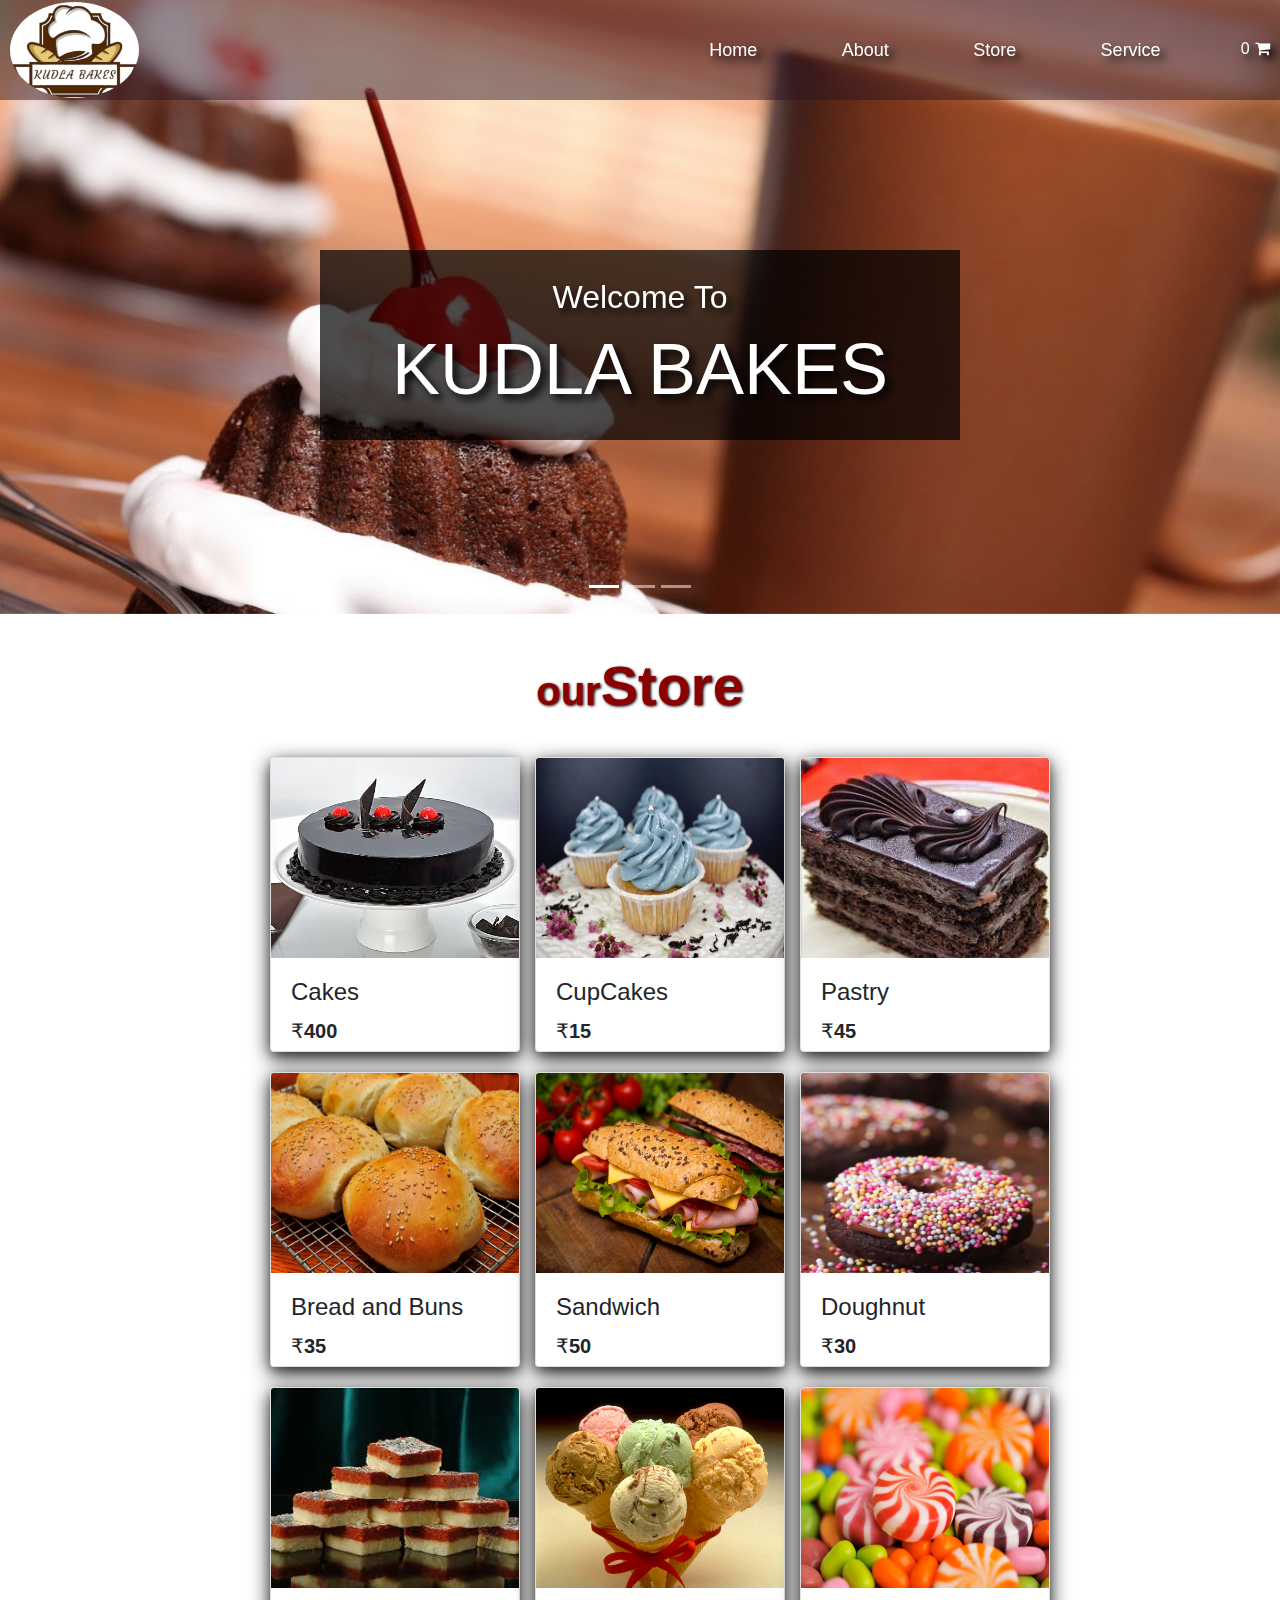
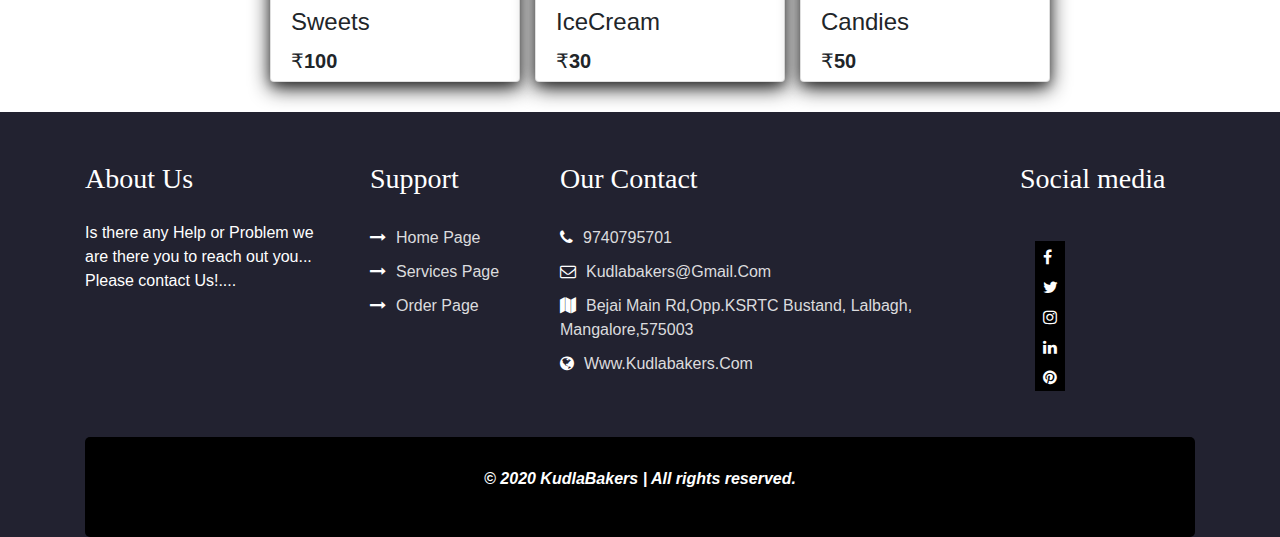
==== commit 3ea5ec4d: "Update index.html" ====
--- a/index.html
+++ b/index.html
@@ -77,7 +77,7 @@
          <!--Header-->
          <div class="col-md-12 navheader"  >
           <header class="header">
-            <nav class="navbar navbar-style">
+            <nav class="navbar navbar-style fixed-top" style="background-color: #2d152280; ">
               <div class="container-fluid">
                 <div class="navbar-header">
                   <a href=""><img class="logo rounded-circle" src="img/header/Cupcake.png"></a>
@@ -88,7 +88,7 @@
                     <a href="#order" class="justify-btn">Store</a>
                     <a href="service.html" class="justify-btn" >Service</a>
                     <div id="cart-info" class="cart-info " style="float: right;">
-                      <p ><span id="item-count" class="justify-cart">0</span><span class="cart-info__icon">&nbsp;<i class="fa fa-shopping-cart" style="padding-right: 10px;"></i></span>
+                      <p style="course:pointer;"><span id="item-count" class="justify-cart">0</span><span class="cart-info__icon">&nbsp;<i class="fa fa-shopping-cart" style="padding-right: 10px;"></i></span>
                     </div>
                    </li>
                 </ul>
@@ -771,7 +771,7 @@
         <div class="row">
             <div class="col-md-12">
                 <div class="copyright-area text-center">
-                    <p>&Copy; 2020, All Right Reserved</p>
+                    <p>© 2020 KudlaBakers | All rights reserved.</p>
                 </div>
             </div>
         </div>
@@ -787,4 +787,4 @@
 <script src="https://cdnjs.cloudflare.com/ajax/libs/popper.js/1.16.0/umd/popper.min.js"></script>
 <script src="https://maxcdn.bootstrapcdn.com/bootstrap/4.4.1/js/bootstrap.min.js"></script>
 <!--End of Script-->
-</html>+</html>
